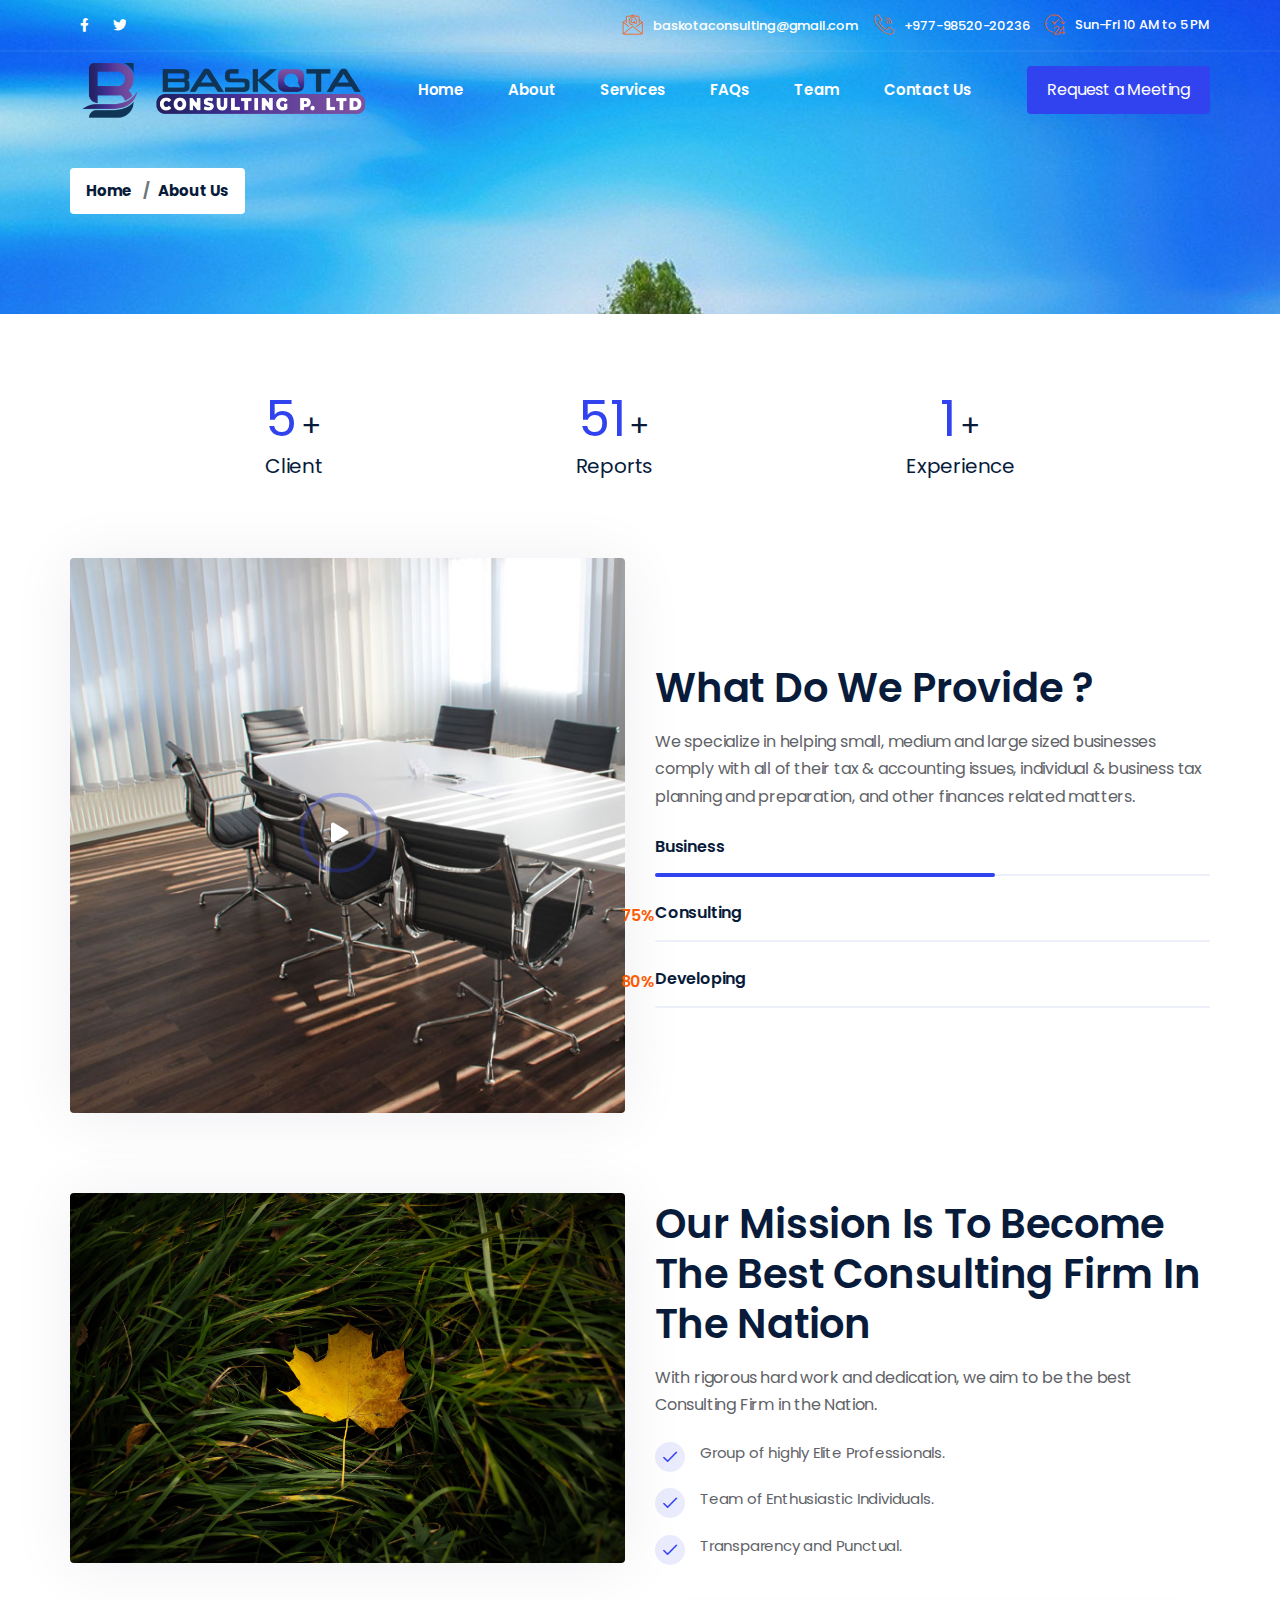
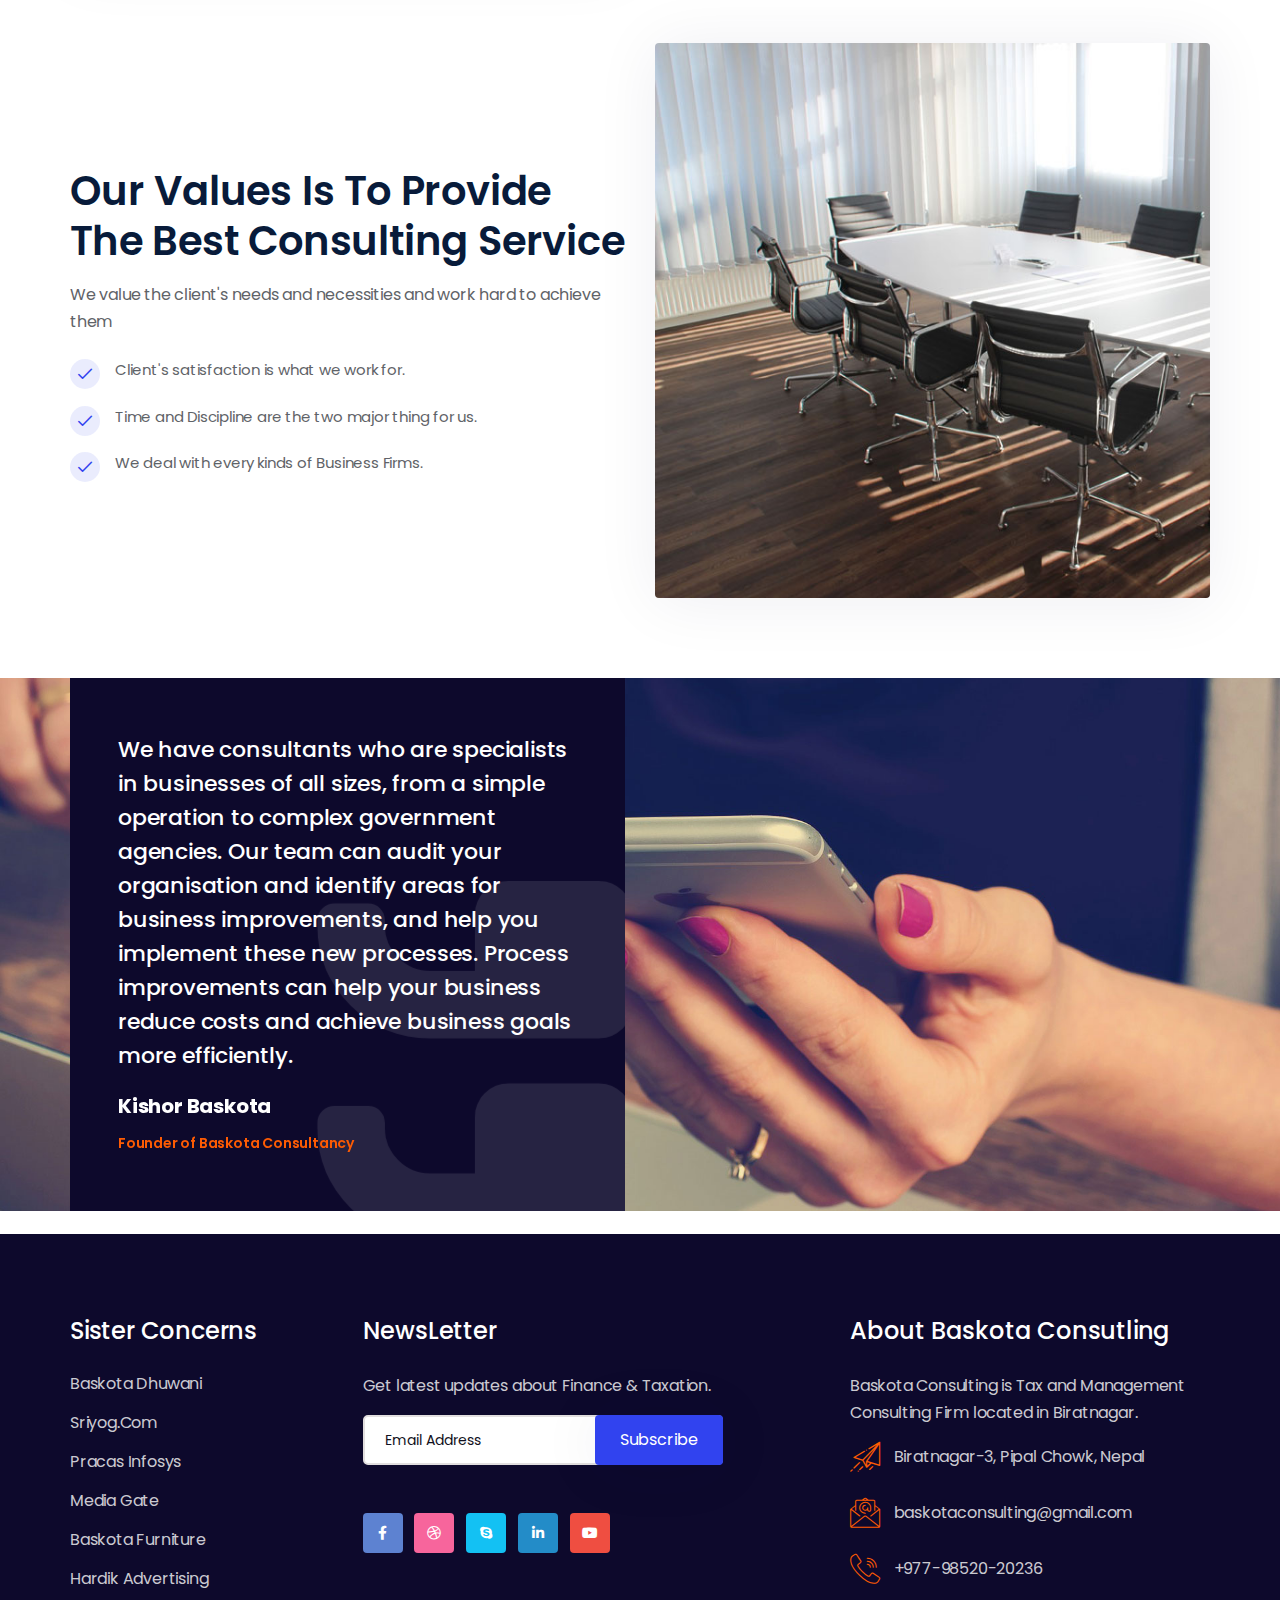
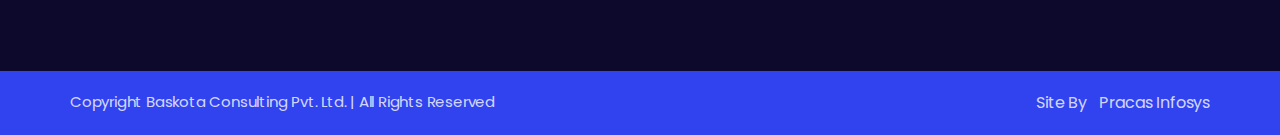
==== about.htm @ c5f69aba "Updated" ====
<!DOCTYPE html>
<html lang="en">
<head>
<meta charset="utf-8">
<meta http-equiv="X-UA-Compatible" content="IE=edge">
<meta name="keywords" content="management consulting firm nepal, nepal management consultant, startup business registration, taxation in nepal, pay tax in nepal" />
<meta name="description" content="Baskota Consulting is a management consulting firm in nepal, which helps startup businesses for registration and taxation with many more other consulting related services " />
<meta name="author" content="Pracas Infosys" />
<meta name="viewport" content="width=device-width, initial-scale=1, maximum-scale=1" />
<title>Baskota Consulting, Biratnagar | Business Consultant</title>


<!-- favicon icon -->
<link rel="shortcut icon" href="images/favicon.png" />

<!-- inject css start -->

<!--== theme plugin -->
<link href="css/theme-plugin.css" rel="stylesheet" type="text/css" />

<!--== style -->
<link href="css/style.css" rel="stylesheet" type="text/css" />

<!--== responsive -->
<link href="css/responsive.css" rel="stylesheet" type="text/css" />

<!--== color-customizer -->
<link href="#" data-style="styles" rel="stylesheet">
<link href="css/color-customize/color-customizer.css" rel="stylesheet" type="text/css" />

<!-- inject css end -->

</head>

<body>

<!-- page wrapper start -->

<div class="page-wrapper">




<!--header start-->

<header id="site-header" class="header header-2">
  <div class="header-top">
    <div class="container">
      <div class="row align-items-center">
        <div class="col-md-12 d-flex align-items-center justify-content-between">
            <div class="social-icons">
              <ul class="list-inline">
                <li><a href="#"><i class="fab fa-facebook-f"></i></a>
                </li>
                <li><a href="#"><i class="fab fa-twitter"></i></a>
                </li>
                <!-- <li><a href="#"><i class="fab fa-linkedin-in"></i></a> -->
                </li>
              </ul>
            </div>
          <div class="topbar-link d-flex align-items-center">
              <div class="d-none d-sm-flex align-items-center mr-3"> <i class="flaticon-email"></i>
                <div>
                  <a href="mailto:baskotaconsulting@gmail.com"> baskotaconsulting@gmail.com</a>
                </div>
              </div>
              <div class="d-none d-md-flex align-items-center mr-3"> <i class="flaticon-phone"></i>
                <div>
                  <a href="tel:+977-98520-20236"> +977-98520-20236</a>
                </div>
              </div>
              <div class="d-none d-lg-flex align-items-center"> <i class="flaticon-24-hours"></i>
                <div>
                  <p class="mb-0">Sun-Fri 10 AM to 5 PM</p>
                </div>
              </div>
            </div>
        </div>
      </div>
    </div>
  </div>

  <div id="header-wrap">
    <div class="container">
      <div class="row">
        <div class="col-lg-12">
          <!-- Navbar -->
          <nav class="navbar navbar-expand-lg align-items-center">
            <a class="navbar-brand logo" href="index.htm">
            <img id="logo-img" class="img-center" src="images/logo-white.png" alt="">
          </a>
            <button class="navbar-toggler" type="button" data-toggle="collapse" data-target="#navbarNavDropdown" aria-expanded="false" aria-label="Toggle navigation"> <span></span>
              <span></span>
              <span></span>
            </button>
            <div class="collapse navbar-collapse" id="navbarNavDropdown">
              <ul class="navbar-nav ml-auto mr-auto">
                <!-- Home -->
                <li class="nav-item" data-toggle="hover"> <a class="nav-link dropdown-toggle" href="index.htm" role="button" data-toggle="" aria-haspopup="true" aria-expanded="false">Home</a></li>
                
                <li class="nav-item dropdown" data-toggle="hover"> <a class="nav-link dropdown-toggle" href="about.htm" role="button" data-toggle="" aria-haspopup="true" aria-expanded="false">About</a>
                  <!-- <div class="dropdown-menu">
                    <ul class="list-unstyled">
                      <li><a href="values.htm">Values</a>
                      </li>
                      
                      <li><a href="team.htm">Team</a>
                          <li><a href="involvements.htm">Involvements</a>
                              <li><a href="collabration.htm">Collaborations</a>
                      </li>
                    </ul>
                  </div> -->
                </li>
                <li class="nav-item dropdown" data-toggle="hover"> <a class="nav-link dropdown-toggle" href="services.htm" role="button" data-toggle="" aria-haspopup="true" aria-expanded="false">Services</a>
                    <div class="dropdown-menu">
                    <ul class="list-unstyled">
                        <li><a href="tos.htm">TOS</a>
                        </li>
                        </ul>
                    </div>
                    
                <li class="nav-item dropdown" data-toggle="hover"> <a class="nav-link dropdown-toggle" href="faq.htm" role="button" data-toggle="" aria-haspopup="true" aria-expanded="false">FAQs</a>
                    
                    
                <li class="nav-item dropdown" data-toggle="hover"> <a class="nav-link dropdown-toggle" href="team.htm" role="button" data-toggle="" aria-haspopup="true" aria-expanded="false">Team</a>
                    
                  
                </li>
                  <li class="nav-item" data-toggle="hover"> <a class="nav-link dropdown-toggle" href="contact.htm" role="button" data-toggle="" aria-haspopup="true" aria-expanded="false">Contact Us</a></li>
              </ul>
            </div>
            <div class="right-nav align-items-center d-flex justify-content-end"> <a class="btn btn-theme" href="contact.htm"><span>Request a Meeting</span></a>
              
            </div>
          </nav>
        </div>
      </div>
    </div>
  </div>
</header>

 <div class="search-input" id="search-input-box">
            <div class="container ">
                <form class="d-flex justify-content-between search-inner">
                    <input type="text" class="form-control" id="search-input" placeholder="Search Here">
                    <button type="submit" class="btn"></button>
                    <span class="flaticon-close" id="close-search" title="Close Search"></span>
                </form>
            </div>
        </div>

<!--header end-->


<!--page title start-->

<section class="page-title parallaxie" data-bg-img="images/bg/08.jpg">
  <div class="container">
    <div class="row align-items-center">
      <div class="col-md-12">
        <!-- <h1>About Our Company</h1> --><br><br><br>
        <nav aria-label="breadcrumb" class="page-breadcrumb">
          <ol class="breadcrumb">
            <li class="breadcrumb-item"><a href="index.htm">Home</a>
            </li>
            <li class="breadcrumb-item"><a href="#">About Us</a>
            </li>
           
          </ol>
        </nav>
      </div>
    </div>
  </div>
</section>

<!--page title end-->


<!--body content start-->

<div class="page-content">


<!--counter start-->

<section class="pb-0">
  <div class="container">
    <div class="row justify-content-center text-center">
      <div class="col-md-8 col-12">
        <div class="d-sm-flex align-items-center justify-content-between">
          <div class="counter"> <span class="count-number" data-to="100" data-speed="7000">15</span>
            <span>+</span>
            <h6>Client </h6>
          </div>
          <div class="counter xs-mt-5"> <span class="count-number" data-to="1000" data-speed="7000">235</span>
            <span>+</span>
            <h6>Reports</h6>
          </div>
          <div class="counter xs-mt-5"> <span class="count-number" data-to="20" data-speed="7000">7</span>
            <span>+</span>
            <h6>Experience </h6>
          </div>
        </div>
      </div>
    </div>
  </div>
</section>

<!--counter end-->


<!--about us start-->

<section>
  <div class="container">
    <div class="row align-items-center">
      <div class="col-lg-6 col-12">
        <div class="pos-r">
          <img class="img-fluid rounded box-shadow w-100" src="images/about/03.jpg" alt="">
          <div class="video-btn video-btn-pos"> <a class="play-btn popup-youtube mr-3" href="https://www.youtube.com/watch?v=P_wKDMcr1Tg"><i class="fas fa-play"></i></a>
          </div>
        </div>
      </div>
      <div class="col-lg-6 col-12 md-mt-5">
        <div class="section-title mb-0">
          
          <h2 class="title">What do we provide ?</h2>
          <p> We specialize in helping small, medium and large sized businesses comply with all of their tax & accounting issues, individual &          business tax planning and preparation, and other finances related matters.</p>
        </div>
        <div class="ht-progress-bar">
          <h4>Business</h4>
          <div class="progress" data-value="65">
            <div class="progress-bar">
              <div class="progress-parcent"><span>65</span>%</div>
            </div>
          </div>
        </div>
        <div class="ht-progress-bar">
          <h4>Consulting</h4>
          <div class="progress" data-value="75">
            <div class="progress-bar">
              <div class="progress-parcent"><span>75</span>%</div>
            </div>
          </div>
        </div>
        <div class="ht-progress-bar mb-0">
          <h4>Developing</h4>
          <div class="progress" data-value="80">
            <div class="progress-bar">
              <div class="progress-parcent"><span>80</span>%</div>
            </div>
          </div>
        </div>
      </div>
    </div>
  </div>
  <section>
  <div class="container">
    <div class="row align-items-center">
      <div class="col-lg-6 col-12">
        <img class="img-fluid rounded box-shadow w-100" src="images/about/04.jpg" alt="">
      </div>
      <div class="col-lg-6 col-12">
        <div class="section-title mb-4">
          
          <h2 class="title">Our Mission Is To Become The Best Consulting Firm In The Nation</h2>
          <p>With rigorous hard work and dedication, we aim to be the best Consulting Firm in the Nation.</p>
        </div>
        <ul class="list-unstyled list-icon">
              <li class="mb-4"><i class="flaticon-tick"></i> Group of highly Elite Professionals.</li>
              <li class="mb-4"><i class="flaticon-tick"></i> Team of Enthusiastic Individuals.</li>
              <li><i class="flaticon-tick"></i> Transparency and Punctual.</li>
            </ul>
      </div>
    </div>
  </div>
</section>

<section class="p-0">
  <div class="container">
    <div class="row align-items-center">
      <div class="col-lg-6 col-12 order-lg-1">
        <img class="img-fluid rounded box-shadow w-100" src="images/about/03.jpg" alt="">
      </div>
      <div class="col-lg-6 col-12">
        <div class="section-title mb-4">
          
          <h2 class="title">Our Values Is To Provide the Best Consulting Service</h2>
          <p>We value the client's needs and necessities and work hard to achieve them</p>
        </div>
        <ul class="list-unstyled list-icon">
              <li class="mb-4"><i class="flaticon-tick"></i> Client's satisfaction is what we work for.</li>
              <li class="mb-4"><i class="flaticon-tick"></i> Time and Discipline are the two major thing for us.</li>
              <li><i class="flaticon-tick"></i> We deal with every kinds of Business Firms.</li>
            </ul>
      </div>
    </div>
  </div>
</section>

</section>

<!--about us end-->


<!--about start-->



<!--about end-->


<!--testimonial start-->

<section class="p-0 slider-sec">
  <div class="owl-carousel no-pb" data-items="1" data-dots="false" data-autoplay="true" data-autoplay-timeout="8000">
    <div class="item">
      <img class="img-fluid w-100" src="images/testimonial/01.jpg" alt="">
      <div class="align-center">
        <div class="container">
          <div class="row align-items-center">
            <div class="col-lg-6 col-md-7">
              <div class="testimonial style-1 dark-bg p-5 h-100 m-0 d-flex align-items-center o-hidden">
                <div class="testimonial-content">
                  <div class="testimonial-quote"><i class="fas fa-quote-left"></i>
                  </div>
                  <p class="text-white">We have consultants who are specialists in businesses of all sizes, from a simple operation to complex government agencies. Our team can audit your organisation and identify areas for business improvements, and help you implement these new processes. Process improvements can help your business reduce costs and achieve business goals more efficiently.</p>
                  <div class="testimonial-caption">
                    <h5 class="text-white"> Kishor Baskota</h5>
                    <label>Founder of Baskota Consultancy</label>
                  </div>
                </div>
              </div>
            </div>
          </div>
        </div>
      </div>
    </div>
    <div class="item">
      <img class="img-fluid w-100" src="images/testimonial/02.jpg" alt="">
      <div class="align-center p-0">
        <div class="container">
          <div class="row align-items-center">
            <div class="col-lg-6 col-md-7">
              <div class="testimonial style-1 dark-bg p-5 h-100 m-0 d-flex align-items-center o-hidden">
                <div class="testimonial-content">
                  <div class="testimonial-quote"><i class="fas fa-quote-left"></i>
                  </div>
                  <p class="text-white">Baskota Consulting is a business consulting company providing private and public sector clients with the full suite of consulting services to accelerate growth, cost optimisation, and business transformation. We specialise in creating and implementing strategies that can offer organisations and startups the highest impact on their business.</p>
                  <div class="testimonial-caption">
                    <h5 class="text-white">Prakash Upreti   </h5>
                    <label>IT Officer</label>
                  </div>
                </div>
              </div>
            </div>
          </div>
        </div>
      </div>
    </div>
  </div>
</section>
<br>

<!--testimonial end-->



</div>

<!--body content end--> 


<!--footer start-->

<footer class="footer">
  <div class="primary-footer dark-bg">
    <div class="container">
      <div class="row">
        <div class="col-lg-3 col-md-6 sm-mt-5">
          <h4 class="mb-4 text-white">Sister Concerns</h4>
          <div class="footer-list">
            <ul class="list-unstyled">
              <li><a href="#">Baskota Dhuwani</a>
              </li>
              <li><a href="https://sriyog.com" target="_blank">Sriyog.Com</a>
              </li>
              <li> <a href="https://pfs.com.np" target="_blank">Pracas Infosys</a>
              </li>
              <li> <a href="#">Media Gate</a>
              </li>
              <li> <a href="#">Baskota Furniture</a>
              </li>
              <li><a href="#">Hardik Advertising</a>
              </li>
            </ul>
          </div>
        </div>
        <div class="col-lg-4 col-md-6 sm-mt-5">
          <h4 class="mb-4 text-white">NewsLetter</h4>
          <p>Get latest updates about Finance &amp; Taxation.</p>
          <div class="subscribe-form sm-mt-2">
            <form id="mc-form" class="group">
              <input value="" name="EMAIL" class="email" id="mc-email" placeholder="Email Address" required="" type="email">
              <input class="btn btn-theme" name="subscribe" value="Subscribe" type="submit">
            </form>
          </div>
          <div class="social-icons social-colored mt-5">
            <ul class="list-inline">
              <li class="social-facebook"><a href="#"><i class="fab fa-facebook-f"></i></a>
              </li>
              <li class="social-dribbble"><a href="#"><i class="fab fa-dribbble"></i></a>
              </li>
              <li class="social-skype"><a href="#"><i class="fab fa-skype"></i></a>
              </li>
              <li class="social-linkedin"><a href="#"><i class="fab fa-linkedin-in"></i></a>
              </li>
              <li class="social-youtube"><a href="#"><i class="fab fa-youtube"></i></a>
              </li>
            </ul>
          </div>
        </div>
        <div class="col-xl-4 col-lg-5 ml-auto col-md-12 md-mt-5">
          <h4 class="mb-4 text-white">About Baskota Consutling</h4> 
          <p class="mb-3">Baskota Consulting is Tax and Management Consulting Firm located in Biratnagar.</p>
          <div class="footer-cntct">
            <ul class="media-icon list-unstyled">
              <li>
                <p class="mb-0"><i class="flaticon-paper-plane"></i> Biratnagar-3, Pipal Chowk, Nepal</p>
              </li>
              <li><i class="flaticon-email"></i>  <a href="mailto:baskotaconsulting@gmail.com">baskotaconsulting@gmail.com</a>
              </li>
              <li><i class="flaticon-phone"></i>  <a href="tel:+977-98520-20236">+977-98520-20236</a>
              </li>
            </ul>
          </div>
        </div>
      </div>
    </div>
  </div>
  <div class="secondary-footer theme-bg">
    <div class="container">
      <div class="copyright">
        <div class="row">
          <div class="col-lg-6"> <span>Copyright <?php echo date("Y"); ?> Baskota Consulting Pvt. Ltd. | All Rights Reserved</span>
          </div>
          <div class="col-lg-6 text-lg-right footer-list md-mt-2">
            <ul class="list-inline">
              <li class="list-inline-item mb-0"><a href="about.htm">Site By</a>
              </li>
              
              <li class="list-inline-item mb-0"><a href="https://pfs.com.np" target="_blank">Pracas Infosys</a>
              </li>
            </ul>
          </div>
        </div>
      </div>
    </div>
  </div>
</footer>

<!--footer end-->


</div>

<!-- page wrapper end -->





<!--back-to-top start-->

<div class="scroll-top"><a class="smoothscroll" href="#top"><i class="flaticon-top"></i></a></div>

<!--back-to-top end-->

 
<!--== jquery -->
<script src="js/theme.js"></script>

<!--== theme-plugin -->
<script src="js/theme-plugin.js"></script>

<!--== theme-script -->
<script src="js/theme-script.js"></script>

<!-- inject js end -->

</body>
</html>
---- css/theme-plugin.css ----
/* ------------------------------------------------
  Project:   Consulterz - Consulting Finance Accounting
  Author:    ThemeHt
------------------------------------------------ */

/* ------------------------
    Table of Css

  1. bootstrap.min
  2. animate
  3. fontawesome-all
  4. magnific-popup
  5. owl.carousel
  6. base  
  7. shortcodes
 ------------------------ */


@import 'bootstrap.min.css';
@import 'animate.css';
@import 'fontawesome-all.css';
@import 'magnific-popup.css';
@import 'owl.carousel.css';
@import 'lightslider.min.css';
@import 'jquery-ui.css';
@import 'base.css';
@import 'shortcodes.css';
---- css/style.css ----
/* ------------------------
    Table of Contents

  1. General
  2. Typography
  3. Helper class
  4. Text color
  5. Background color
  6. Border Radius
  7. Banner
  8. Background Position & Size
  9. Countdown
  10. Terms and Conditions
  11. Privacy Policy
  12. Contact
  13. Video
  14. Side Background
  15. List Icon
  16. Nice Select
  17. Timeline
  18. Shop Page
  19. Other

/* ------------------------
    General
------------------------*/
@import url('https://fonts.googleapis.com/css?family=Poppins:300,300i,400,400i,500,500i,600,600i,700,700i,800,800i,900,900i&display=swap');
body {font-family: 'Poppins', sans-serif; font-weight: 400; font-style: normal; font-size: 15px; line-height: 1.5; color: #5f6368; letter-spacing: -0.0125rem; overflow-x: hidden; }
.page-wrapper{overflow-x: hidden;}
/* ------------------------
    Typography
------------------------*/
h1, h2, h3, h4, h5, h6 {font-weight: normal; margin-top: 0px; margin-bottom: 0px; text-transform: capitalize;}
h1 a, h2 a, h3 a, h4 a, h5 a, h6 a { color: inherit; }
h1 { font-size: 60px; font-style: normal; line-height: 70px; font-weight: 600; text-transform: capitalize; color: #081b3a; letter-spacing: 0; }
h2 { font-size: 40px; font-style: normal; line-height: 50px; font-weight: 600; color: #081b3a; text-transform: capitalize; margin-bottom: 10px; position: relative; }
h3 { font-size: 30px; font-style: normal; line-height: 40px; font-weight: 500; color: #081b3a; }
h4 { font-size: 24px; font-style: normal; margin-bottom: 10px; font-weight: 500; line-height: 34px; color: #081b3a; }
h5 { font-size: 20px; font-style: normal; margin-bottom: 10px; font-weight: 500; line-height: 26px; color: #081b3a; }
h6 { font-size: 18px; font-style: normal; line-height: 24px; margin-bottom: 10px; color: #081b3a; }
ul { margin: 0px; padding: 0px; }


/* ------------------------
    Helper class
------------------------*/
p { line-height: 1.7; }
.lead { font-weight: normal; font-size: 16px; line-height: 30px; }
.o-hidden { overflow: hidden; }
.pos-r { position: relative; }
.z-index-0 { z-index: 0; position: relative; }
.z-index-1 { z-index: 1; position: relative; }
h1 span { color: #3143ef; }
section { padding: 80px 0; }
.align-item-middle { display: -webkit-flex;  /* Safari */ -webkit-align-items: center;  /* Safari 7.0+ */ display: flex; align-items: center; }
.align-item-middle > div { width: 100%; }

.font-w-3 { font-weight: 300; }
.font-w-4 { font-weight: 400; }
.font-w-5 { font-weight: 500; }
.font-w-6 { font-weight: 600; }
.font-w-7 { font-weight: 700; }
.font-w-8 { font-weight: 800; }
.font-w-9 { font-weight: 900; }
.line-h-2 { line-height: 1.6; }
.line-h-3 { line-height: 1.7; }
.line-h-4 { line-height: 1.8; }
.line-h-5 { line-height: 1.9; }

.letter-space-1 { letter-spacing: 5px; }
.letter-space-2 { letter-spacing: 10px; }
.letter-space-3 { letter-spacing: 15px; }


/* ------------------------
    Text color
------------------------*/
.text-theme { color: #3143ef; }
.text-black { color: #081b3a !important; }
.text-grey { color: #999999; }
.text-rgba { color: rgba(255, 255, 255, 0.8); }


/* ------------------------
    Background color
------------------------*/
.white-bg { background-color: #ffffff !important; }
.dark-bg { background-color: #0d092c; }
.grey-bg { background-color: #fcfcff; }
.theme-bg { background-color: #3143ef; }
.theme-bg-2 { background-color: #fd5b03; }
.transparent-bg { background-color: inherit !important; }

/* ------------------------
    Border Radius
------------------------*/
.radius { -webkit-border-radius: 5px; -moz-border-radius: 5px; border-radius: 5px; }
.radius-0 { -webkit-border-radius: 0px; -moz-border-radius: 0px; border-radius: 0px; }
.radius-1 { -webkit-border-radius: 10px; -moz-border-radius: 10px; border-radius: 10px; }
.radius-2 { -webkit-border-radius: 15px; -moz-border-radius: 15px; border-radius: 15px; }
.radius-3 { -webkit-border-radius: 30px; -moz-border-radius: 30px; border-radius: 30px; }
.radius-4 { -webkit-border-radius: 50%; -moz-border-radius: 50%; border-radius: 50%; }


/* ------------------------
    Banner
------------------------*/
.fullscreen-banner { position: relative; min-height: 800px;}
[data-bg-img] { background-size: cover; background-position: center center; background-repeat: no-repeat; }
.align-center { position: absolute; top: 50%; width: 100%; z-index: 9; }
.fullscreen-banner .owl-carousel, .fullscreen-banner .owl-stage-outer, .fullscreen-banner .owl-stage, .fullscreen-banner .owl-item, .fullscreen-banner .item { height: 100%; }

/* -------------------------------
   Background Position & Size
-------------------------------*/
.bg-cover { background-size: cover; }
.bg-contain { background-size: contain; }
.bg-pos-l { background-position: left; }
.bg-pos-r { background-position: right; }
.bg-pos-rt { background-position: right top; }
.bg-pos-lt { background-position: left top; }
.bg-pos-rb { background-position: right bottom; }
.bg-pos-lb { background-position: left bottom; }
.bg-repeat { background-repeat: repeat; }


/* ------------------------
    Countdown
------------------------*/
.countdown { margin: 50px 0; width: 100%; }
.countdown > li { font-weight: 700; list-style-type: none; background: rgba(255,255,255,0.2); border-radius: .25rem; padding: 10px; text-align: center;}
.countdown > li span { font-size: 70px; font-weight: 700; line-height: 80px; display: inline-block; color: #ffffff; }
.countdown > li p { font-size: 20px; display: block; line-height: 30px; margin-bottom: 0; color: rgba(255,255,255,0.8); }


/* ------------------------
    Terms and Conditions
------------------------*/
.terms-and-conditions p { margin-bottom: 25px; }
.terms-and-conditions ul.list { margin-bottom: 20px; display: block; }
.terms-and-conditions ul.list li i { padding-right: 12px; font-size: 15px; }


/* ------------------------
    Privacy Policy
------------------------*/
.privacy-policy p { margin-bottom: 25px; }
.privacy-policy ul.list { margin-bottom: 20px; display: block; }
.privacy-policy ul.list li i { padding-right: 12px; font-size: 15px; }


/* ------------------------
    Contact
------------------------*/
.contact-media i{line-height: 70px; font-size: 70px; color: #3143ef; margin-bottom: 30px; display: inline-block;}
.contact-media h5{display: block; margin-bottom: 15px;}
.contact-media p{margin-bottom: 0; line-height: 24px;}
.contact-media a{color: #081b3a; display: block; margin-bottom: 10px;}
.contact-media a:hover{color: #3143ef;}
.contact-media.style-2 i { line-height: 100px; font-size: 100px; color: #fff; margin-bottom: 0; position: absolute; top: 0; left: 50%; transform: translateX(-50%); opacity: 0.1; }
.contact-media.style-2 p{color: rgba(255,255,255,0.7);}
.contact-media.style-2 h6{color: #ffffff}
.contact-media.style-2 a{color: #3143ef}
.contact-media.style-2 a:hover{color: #fd5b03}
.contact-media.style-2 span{color: rgba(255,255,255,0.8)}

.form-group { margin-bottom: 20px; position: relative; }
label { font-size: 14px; color: #081b3a }
.form-control { height: 50px; border-radius: 0; font-size: 13px; color: #081b3a; background: none; border: none; border-bottom: 1px solid #eeeff7; }
.theme-bg .form-control, .dark-bg .form-control { background: none; border-bottom-color: #ffffff; }
.dark-bg .form-control, .theme-bg .form-control { color: #ffffff; }
.grey-bg .form-control { background: #ffffff }
textarea.form-control { height: 150px; }
.form-control:focus { box-shadow: none; background: none; border-color: #fd5b03; }
select.form-control { -moz-appearance: none; -webkit-appearance: none; appearance: none; height: 50px !important; }
iframe { width: 100%; border: none; pointer-events: auto; }
.iframe-h { height: 500px !important; }
.iframe-h-2 { height: 600px !important; }
.form-control::-webkit-input-placeholder { color: #303231; }
.form-control::-moz-placeholder { color: #303231; }
.form-control:-ms-input-placeholder { color: #303231; }
.form-control:-moz-placeholder { color: #303231; }
.dark-bg .form-control::-webkit-input-placeholder, .theme-bg .form-control::-webkit-input-placeholder { color: #ffffff; }
.dark-bg .form-control::-moz-placeholder, .theme-bg .form-control::-moz-placeholder { color: #ffffff; }
.dark-bg .form-control:-ms-input-placeholder, .theme-bg .form-control:-ms-input-placeholder { color: #ffffff; }
.dark-bg .form-control:-moz-placeholder, .theme-bg .form-control:-moz-placeholder { color: #ffffff; }
.help-block.with-errors { position: absolute; color: red; right: 15px; font-size: 10px; line-height: 14px; }
.success { padding: 1em; margin-bottom: 0.75rem; text-shadow: 0 1px 0 rgba(255, 255, 255, 0.5); color: #468847; background-color: #dff0d8; border: 1px solid #d6e9c6; -webkit-border-radius: 4px; -moz-border-radius: 4px; border-radius: 4px; width: 100% }
.error { padding: 1em; margin-bottom: 0.75rem; text-shadow: 0 1px 0 rgba(255, 255, 255, 0.5); color: #b94a48; background-color: #f2dede; border: 1px solid rgba(185, 74, 72, 0.3); -webkit-border-radius: 4px; -moz-border-radius: 4px; border-radius: 4px; width: 100% }
input:-webkit-autofill,
textarea:-webkit-autofill,
select:-webkit-autofill {-webkit-box-shadow: 0 0 0 1000px #ffffff inset !important; -webkit-text-fill-color: #081b3a !important; transition: background-color 5000s ease-in-out 0s;}
.theme-bg input:-webkit-autofill,
.theme-bg textarea:-webkit-autofill,
.theme-bg select:-webkit-autofill {-webkit-box-shadow: 0 0 0 1000px #3143ef inset !important; -webkit-text-fill-color: #ffffff !important; transition: background-color 5000s ease-in-out 0s;}
.dark-bg input:-webkit-autofill,
.dark-bg textarea:-webkit-autofill,
.dark-bg select:-webkit-autofill {-webkit-box-shadow: 0 0 0 1000px #0d092c inset !important; -webkit-text-fill-color: #ffffff !important; transition: background-color 5000s ease-in-out 0s;}



.map{height: 500px;}
.map iframe {border: 0px; width: 100%; height: 100%; z-index: 1; -webkit-filter: grayscale(100%); -moz-filter: grayscale(100%); -ms-filter: grayscale(100%); -o-filter: grayscale(100%); filter: grayscale(100%);}
.contact-2 .map {position: absolute !important; top: 0; left: 0; width: 100%; z-index: -1; height: 100%;}

.remember-checkbox label, .remember-checkbox a{color: #ffffff}


/* ------------------------
    Video
------------------------*/
.video-btn { position: relative; display: inline-block; }
.video-btn-pos { position: absolute; position: absolute; left: 50%; top: 50%; width: auto !important; z-index: 99; }
.video-btn .play-btn { width: 80px; -webkit-transition: .25s; -o-transition: .25s; transition: .25s; transition: .2s ease-out !important; border-radius: 50%; cursor: pointer; height: 80px; border: 4px solid rgba(49, 67, 239, .3); display: inline-block; text-align: center; line-height: 80px; position: relative; }
.video-btn .play-btn:hover { border: 37px solid #fff; }
.dark-bg .video-btn .play-btn { border-color: rgba(255, 255, 255, .3); }
.dark-bg .video-btn .play-btn:hover { border-color: #ffffff; }
.video-btn .play-btn i { font-size: 20px; position: absolute; top: 50%; left: 50%; color: #fff; -webkit-transition: .25s; -o-transition: .25s; transition: .2s ease-out !important; transform: translate3d(-50%, -50%, 0); }
.video-btn .play-btn:hover i { transform: translate3d(-50%, -50%, 0) scale(.75); color: #3143ef }

/* ------------------------
    Side Background
------------------------*/
.image-column { position: absolute; left: 0px; top: 50%; }
.image-column.right { left: inherit; right: 0; }


/* ------------------------
    List Icon
------------------------*/
.list-icon li { position: relative; padding-left: 45px;}
.list-icon li i {position: absolute; left: 0; top: 0; color: #3143ef; line-height: 30px; font-size: 14px; width: 30px; height: 30px; background: rgba(49, 67, 239, 0.1); display: inline-block; text-align: center; border-radius: 50%; margin-right: 10px;}
.theme-bg .list-icon li i { color: #ffffff; }


/* ------------------------
    Nice Select
------------------------*/
.nice-select { -webkit-tap-highlight-color: transparent; border: none; padding-top: 0; padding-bottom: 0; padding-left: 0.75rem; border-bottom: 1px solid #eeeff7; box-sizing: border-box; clear: both; cursor: pointer; display: block; float: left; font-size: 14px; font-weight: normal; height: 50px; line-height: 50px; outline: none; padding-right: 30px; position: relative; text-align: left !important; -webkit-transition: all 0.2s ease-in-out; transition: all 0.2s ease-in-out; -webkit-user-select: none; -moz-user-select: none; -ms-user-select: none; user-select: none; white-space: nowrap; width: 100%; }
.dark-bg .nice-select span, .theme-bg .nice-select span { color: #ffffff; }
.nice-select:active, .nice-select.open, .nice-select:focus { border-color: #3143ef; }
.nice-select:after { border-bottom: 2px solid #999; border-right: 2px solid #999; content: ''; display: block; height: 5px; margin-top: -4px; pointer-events: none; position: absolute; right: 12px; top: 50%; -webkit-transform-origin: 66% 66%; -ms-transform-origin: 66% 66%; transform-origin: 66% 66%; -webkit-transform: rotate(45deg); -ms-transform: rotate(45deg); transform: rotate(45deg); -webkit-transition: all 0.15s ease-in-out; transition: all 0.15s ease-in-out; width: 5px; }
.theme-bg .nice-select:after { border-bottom: 2px solid #ffffff; border-right: 2px solid #ffffff; }
.nice-select.open:after { -webkit-transform: rotate(-135deg); -ms-transform: rotate(-135deg); transform: rotate(-135deg); }
.nice-select.open .list { opacity: 1; pointer-events: auto; -webkit-transform: scale(1) translateY(0); -ms-transform: scale(1) translateY(0); transform: scale(1) translateY(0); }
.nice-select.disabled { border-color: #ededed; color: #999; pointer-events: none; }
.nice-select.disabled:after { border-color: #cccccc; }
.nice-select.wide { width: 100%; }
.nice-select.wide .list { left: 0 !important; right: 0 !important; }
.nice-select.right { float: right; }
.nice-select.right .list { left: auto; right: 0; }
.nice-select.small { font-size: 12px; height: 36px; line-height: 34px; }
.nice-select.small:after { height: 4px; width: 4px; }
.nice-select.small .option { line-height: 34px; min-height: 34px; }
.nice-select .list { background-color: #fff; width: 100%; border-radius: 5px; box-shadow: 0 0 0 1px rgba(68, 68, 68, 0.11); box-sizing: border-box; margin-top: 4px; opacity: 0; overflow: hidden; overflow-y: scroll; max-height: 300px; padding: 0; pointer-events: none; position: absolute; top: 100%; left: 0; -webkit-transform-origin: 50% 0; -ms-transform-origin: 50% 0; transform-origin: 50% 0; -webkit-transform: scale(0.75) translateY(-21px); -ms-transform: scale(0.75) translateY(-21px); transform: scale(0.75) translateY(-21px); -webkit-transition: all 0.2s cubic-bezier(0.5, 0, 0, 1.25), opacity 0.15s ease-out; transition: all 0.2s cubic-bezier(0.5, 0, 0, 1.25), opacity 0.15s ease-out; z-index: 99; }
.nice-select .list:hover .option:not(:hover) { background-color: transparent !important; }
.nice-select .option { color: #081b3a; width: 100%; cursor: pointer; font-weight: 400; line-height: 40px; list-style: none; min-height: 40px; outline: none; padding-left: 18px; padding-right: 29px; text-align: left; -webkit-transition: all 0.2s; transition: all 0.2s; }
.nice-select .option:hover, .nice-select .option.focus, .nice-select .option.selected.focus { background-color: #f6f6f6; }
.nice-select .option.selected { font-weight: bold; }
.nice-select .option.disabled { background-color: transparent; color: #999; cursor: default; }
.no-csspointerevents .nice-select .list { display: none; }
.no-csspointerevents .nice-select.open .list { display: block; }


/* ------------------------
    Timeline
------------------------*/
.timeline {position: relative; margin: 0 auto;}
.timeline:after {content: ''; position: absolute; width: 5px; background: rgba(49,67,239,0.1); left: 50%; top: 0; bottom: 0; margin-left: -2px;}
.timeline--first:after {top: 20px;}
.timeline-title {text-align: center; position: relative; z-index: 1; padding-bottom: 20px;}
.timeline-title h2 {background: #ffffff; color: #3143ef; display: inline-block; padding: 10px 20px; border-radius: .25rem; font-size: 24px; line-height: 30px;}
.timeline-inner {padding: 10px 30px 40px 30px; width: 50%; position: relative; background-color: inherit;}
.timeline-right {margin-left: 50%;}
.timeline-content {padding: 20px 30px; background: #fcfcff; position: relative; border-radius: .25rem;}
.timeline-content h3{font-size: 20px; color: #081b3a; font-weight: bold;}
.timeline-inner::before { content: ""; display: block; position: absolute; top: 0; right: -16px; border: solid 0.5em #9b59b6; border-right-color: rgb(155, 89, 182); border-right-color: transparent; border-left-color: transparent; padding: 0.5em; width: 1em; height: 1em; border-radius: 50%; background: #3498db; background-clip: border-box; background-clip: content-box; animation: spinDisc 1.5s linear infinite; }
.timeline-right.timeline-inner::before { right: inherit; left: -16px; }


@keyframes spinDisc {
        50% {
    border-top-color: #3498db;
    border-bottom-color: #3498db;
    background-color: #2ecc71;
}
100% {
    transform: rotate(1turn);
}
    }


/* ------------------------
    Product
------------------------*/
.product-img {overflow: hidden; position: relative; border-radius: .25rem}
.product-img img{width: 100%;}
.product-item:hover .product-img img{transform: scale(1.08) rotate(1deg);}
.product-item .product-overlay{position: absolute; right: 0; bottom: 50px; transform: translateX(100%);}
.product-item:hover .product-overlay{right: 15px; transform: translateX(0px);}
.product-overlay li {margin:0 5px; display: inline-block;}
.product-overlay ul li a {font-size: 18px; background: #ffffff; border-radius: 50%; display: inline-block; height: 50px; line-height: 50px; text-align: center; width: 50px; color: #3143ef;}
.product-overlay ul li a:hover{background: #3143ef; color: #ffffff;}
.product-item .product-desc {padding: 20px; width: 100%; color: #081b3a; font-weight: 600; font-size: 20px;}
.product-item .product-desc p{color: #5f6368; font-weight: 400; font-size: 15px; margin-top: 15px;}
.product-name {font-size: 16px; font-weight: normal; color: #5f6368; display: block; margin-bottom: 7px;}

/*Product Add*/
.product-add{position: relative; overflow: hidden;}
.product-add img{transform: translate3d(-5px, 0px, 0px); width: calc(100% + 10px); max-width: inherit;}
.product-add:hover img{transform: translate3d(0px, 0px, 0px);}
.product-add .product-add-hover {left: 26px; position: absolute; top: 50%; z-index: 99;}
.product-add h4{text-transform: capitalize; font-weight: bold; color: #ffffff}

.sort-filter .nice-select{border: 1px solid #eeeff7}
.view-filter a { color: #081b3a; padding-right: 8px; display: inline-block; vertical-align: middle; }
.view-filter a.active { color: #3143ef; }

/*widget-color*/ 
.widget .widget-color ul li{display: inline-block;}
.widget .widget-color ul li a {width: 35px; height: 35px; border: 2px solid #ffffff; display: block; background: #000; position: relative; z-index: 1; border-radius: 50%;}
.widget .widget-color ul li.grey a {background-color: #dddddd;}
.widget .widget-color ul li.orange a {background-color: #ee4000;}
.widget .widget-color ul li.yellow a {background-color: #ffc300;}
.widget .widget-color ul li.green a {background-color: #3cb371;}
.widget .widget-color ul li.teal a {background-color: #bc83b1;}
.widget .widget-color ul li a span {font-size: 12px;display: block; padding-top: 35px;}
.widget .widget-color ul li a:before {opacity: 0; color: #fff; content: "\f11c"; font-family: Flaticon; font-size: 16px; display: inline-block; position: absolute; top: 50%; left: 50%; text-align: center; transform: translateX(-50%) translateY(-50%); -webkit-transform: translateX(-50%) translateY(-50%); -o-transform: translateX(-50%) translateY(-50%); -ms-transform: translateX(-50%) translateY(-50%); -moz-transform: translateX(-50%) translateY(-50%);  }
.widget .widget-color ul li a:hover:before{opacity: 1;}

/*widget-size*/ 
.widget .widget-size  ul li{display: inline-block;}
.widget .widget-size ul li a {width: 40px; height: 40px; line-height: 40px; color: #081b3a; background: #fcfcff; text-align: center; display: block; position: relative; z-index: 1; border-radius: 50%;}
.widget .widget-size ul li a:hover {background: #3143ef; color: #ffffff;}

/*Range Slider*/ 
.ui-slider-horizontal {height: 0.4em;}
.ui-slider-horizontal .ui-slider-handle {top:-0.3em; height: 1em; width: 1em; border-radius: 50%; border: none;}
.ui-state-default, .ui-widget-content .ui-state-default, .ui-widget-header .ui-state-default, .ui-button, html .ui-button.ui-state-disabled:hover, html .ui-button.ui-state-disabled:active
{background: #fd5b03;}
.ui-widget-header{background: #3143ef}
.ui-widget.ui-widget-content{border:none; background: #fcfcff;}
.widget-price #amount{margin-top: 10px; width: 90px; color: #081b3a}

.lSGallery li:last-child{margin-right: 0 !important;}

/*Product Details*/ 
.product-price {font-size: 18px; color: #081b3a}
.product-price del {color: #ccc; font-size: 14px;}
.product-price .review-rating{color: #3143ef}
.checkbox-color-filter {display: none;}
.filter-color li{list-style-type: none; display: inline-block;}
.filter-color li:last-child{margin-right: 0;}
.color-filter {display:block; width:40px; height:40px; cursor:pointer; border-radius: 50%; border:3px solid #ffffff;}
.checkbox-color-filter:checked + .color-filter {box-shadow: 0 0 0px 2px black; -moz-box-shadow: 0 0 0px 2px black; -webkit-box-shadow: 0 0 0px 2px black; -o-box-shadow: 0 0 0px 2px black; -ms-box-shadow: 0 0 0px 2px black;}
.product-meta select.form-control{height: 40px !important}
input.form-product {-moz-appearance: textfield; height: 40px; border: none; background: #ffffff; text-align: center; width: 150px;border-top: 1px solid #eeeff7; border-bottom: 1px solid #eeeff7; color: #081b3a; vertical-align: middle;}
.btn-product {background: none; color: #081b3a; border: 1px solid #eeeff7; height: 40px; width: auto; padding: 0 10px; font-size: 13px; cursor: pointer;}
.review-list .review-rating {color: #3143ef;}
.review-list .media-body p{border-top: none; padding: 0; margin: 15px 0;}
.total-rating .box-total { background: #fcfcff; text-align: center; padding-top: 20px; padding-bottom: 20px; border: 1px solid #eeeff7; }
.total-rating .box-total h4 { color: #3143ef; font-size: 48px; font-weight: bold; }
.total-rating .rating-list li a { font-size: 14px; color: #5f6368; }
.total-rating .rating-list li a i { color: #3143ef; }
.cart-table.table thead tr th { border-top: 0px; border-bottom: 0px !important; text-align: center; }
.cart-table.table tbody tr td { padding-top: 30px; padding-bottom: 30px; vertical-align: middle; align-self: center; text-align: center; padding-left: 0; padding-right: 0; }
.cart-table.table tbody tr td .media .d-flex { padding-right: 30px; }
.cart-table.table tbody tr td .media .media-body { vertical-align: middle; align-self: center; text-align: left; }
.cart-table.table tbody tr td .media .media-body p { margin-bottom: 0px; }
.cart-table.table tbody tr td h5 { font-size: 14px; color: #5f6368; margin-bottom: 0px; }
.checkout-box ul li { display: flex; justify-content: space-between; }
.cart-total { font-size: 16px; color: #081b3a; }
.btn-delet { border: none; background: none; }
.checkout-box { padding: 30px; display: inline-block; max-width: 500px; }
.cart-total { font-size: 16px; color: #221b1b }
.dark-bg .cart-total, .theme-bg .cart-total { color: #ffffff }
.checkout-box ul li { display: flex; justify-content: space-between; }
.cart-detail li { display: flex; justify-content: space-between; }
.cart-action { display: flex; align-items: center; }


/* ------------------------
    Other
------------------------*/
.ic-2x { font-size: 2em; }
.ic-3x { font-size: 3em; }
.ic-5x { font-size: 5em; }
.ic-7x { font-size: 7em; }
.slider-sec .align-center{top: 0; transform: inherit; height: 100%;}
.slider-sec .align-center > div, .slider-sec .align-center > div > div, .slider-sec .align-center > div > div > div{height: 100%;}
.side-top-bg{position: relative;}
.side-top-bg:before{content: ""; background: #3143ef; position: absolute; right: 0; width: 100%; height: 200px; top: 0; border-radius: .25rem}
---- css/responsive.css ----
/* ------------------------------------------------
  Project:   Consulterz - Consulting Finance Accounting
  Author:    ThemeHt
------------------------------------------------ */


/* ------------------------
    Responsive Css
------------------------*/

@media (max-width: 1200px){
h1{font-size: 55px; line-height: 65px;}
h2 {font-size: 36px; line-height: 46px;}
h3 {font-size: 26px; line-height: 36px;}
h4 {font-size: 22px; line-height: 30px;}
h5 {font-size: 19px; line-height: 28px;}
h6 {font-size: 17px; line-height: 22px;}

/*Padding*/
.lg-pl-5 {padding-left: 50px !important;}
.lg-pr-5 {padding-right: 50px !important;}
.lg-px-3 {padding-left: 30px !important; padding-right: 30px !important;}

/*Margin*/
.lg-mt-3{margin-top: 30px !important;}
.lg-mt-5{margin-top: 50px !important;}
.lg-mt-7{margin-top: 70px !important;}

.navbar-nav .nav-link{padding: 0 12px !important}


}


@media (max-width: 992px){
h1{font-size: 50px; line-height: 60px;}
h2{font-size: 36px; line-height: 46px;}
h3 {font-size: 24px; line-height: 30px;}
h4 {font-size: 20px; line-height: 26px;}
h5 {font-size: 18px; line-height: 28px;}
h6 {font-size: 17px; line-height: 26px;}


/*Margin*/
.md-mt-0{margin-top: 0 !important;}
.md-pl-0{padding-left: 0 !important;}
.md-mt-2{margin-top: 20px !important;}
.md-mt-3{margin-top: 30px !important;}
.md-mt-5{margin-top: 50px !important;}
.md-mt-7{margin-top: 70px !important;}
.md-mb-3{margin-bottom: 30px !important;}
.md-mb-5{margin-bottom: 50px !important;}
.md-mb-7{margin-bottom: 70px !important;}
.md-px-3 {padding-left: 30px !important; padding-right: 30px !important;}
.md-py-0 {padding-top: 0px !important; padding-bottom: 0px !important;}
.md-px-5 {padding-left: 50px !important; padding-right: 50px !important;}
.md-py-3 {padding-top: 30px !important; padding-bottom: 30px !important;}
.md-py-5 {padding-top: 50px !important; padding-bottom: 50px !important;}
.md-py-8 {padding-top: 80px !important; padding-bottom: 80px !important;}
.md-pt-8{padding-top: 80px !important;}
.md-pb-10{padding-bottom: 100px !important;}
.md-pb-15{padding-bottom: 150px !important;}

.md-custom-mt-10{z-index: 99; position: relative; margin-top: -100px;}


/*Text Align*/
.md-text-center{text-align: center !important;}
.md-text-left{text-align: left !important;}


/*Header*/
#header-wrap::before {left: 75%;}
.navbar-toggler {background: none; height: 40px; width: 40px; padding: 0; border-radius: 0; margin-right: 0; margin: 15px 0;}
.navbar-nav ul{position: static;}
.navbar-nav .nav-item{margin: 0;}
.navbar-nav .nav-link{padding: 10px !important; border-radius: .25rem; color: #ffffff;}

.navbar-nav .nav-link:hover, .navbar-nav .nav-item .nav-link.active,
.navbar-nav .nav-item.show .nav-link{background: rgba(49,67,239,0.1) !important;}

.navbar-collapse {border-radius: .25rem; background:#0d092c; max-height: 400px;  left: 0; padding: 10px; position: absolute; z-index: 99; top: 50px; width: 100%; overflow: auto; border: medium none; -webkit-box-shadow: 7px 5px 30px rgba(72,73,121,0.15); -moz-box-shadow: 7px 5px 30px rgba(72,73,121,0.15); box-shadow: 7px 5px 30px rgba(72,73,121,0.15);}
.navbar-toggler span {width: 80%; height: 2px; margin: 5px auto; display: block; background: #ffffff;}
.navbar-nav .dropdown-toggle::after{background: none !important; position: absolute; border:none; top: 50%; right: 0; margin: -0.5em 0.5em 0 0; border-radius: .25rem; padding: 0; width: 2em; height: 1.4em; font-size: 1.25rem; line-height: 1.2em; text-align: center;}
.navbar-nav .dropdown-toggle::after {content: '+';}
.navbar-nav .dropdown.show > .dropdown-toggle::after {content: '-';}
.navbar-nav .dropdown-submenu .dropdown-toggle::after {right: -20px; width: auto; height: auto; margin-right: 0;}

.header-2 .navbar-toggler, .header-3 .navbar-toggler, .header-4 .navbar-toggler{margin-top: 0; margin-bottom: 0;}
.header-2 #header-wrap, .header-4 #header-wrap {padding: 10px 0;}
.header-2 #header-wrap.fixed-header .right-nav .btn{display: none;}
.header-2 .navbar-toggler, .header-4 .navbar-toggler{margin-left: auto; margin-right: 15px;}

.header-3 .navbar{padding: 15px;}

.md-text-black{color: #081b3a !important;}

/*Banner*/
.page-title {padding: 160px 0;}
.page-title h1 {font-size: 40px; line-height: 50px;}
.md-bg-none{background-image: none !important;}
.md-h-auto{height: auto !important;}


/*Side Image*/
.image-column {left: 0; position: relative; top: inherit; transform: inherit;}

.cases-desc {padding: 30px 20px;}

/*Post*/
.post .post-desc {padding: 20px;}


/*Countdown*/
.countdown > li span {font-size: 60px; line-height: 70px;}
.countdown > li p{font-size: 18px;}
.coming-soon-pattern {right: -100%; bottom: 0;}

.testimonial.style-1 .testimonial-content p {font-size: 16px; line-height: 28px;}

.tab.style-2 .nav-tabs .nav-link {margin-bottom: 10px; font-size: 18px; padding: 15px;}

}

@media (max-width: 767px){
h2{font-size: 30px;}
h3 {font-size: 22px; line-height: 30px;}
.hidden-sm{display: none !important;}
.section-title h2{font-size: 34px; line-height: 40px;}
.section-title p {font-size: 16px;}
.page-title h1 {font-size: 30px; line-height: 30px;}

/*Margin*/
.sm-mt-0{margin-top: 0 !important;}
.sm-mt-2{margin-top: 20px !important;}
.sm-mt-3{margin-top: 30px !important;}
.sm-mt-5{margin-top: 50px !important;}
.sm-mb-3{margin-bottom: 30px !important;}
.sm-mb-5{margin-bottom: 50px !important;}

/*Padding*/
.sm-pt-0{padding-top: 0 !important;}
.sm-pt-5{padding-top: 50px !important;}
.sm-pt-10{padding-top: 100px !important;}
.sm-pb-5{padding-bottom: 50px !important;}
.sm-pb-8{padding-bottom: 80px !important;}
.sm-pb-10{padding-bottom: 100px !important;}
.sm-pl-3{padding-left: 30px !important;}
.sm-py-3{padding-top: 30px !important; padding-bottom: 30px !important;}
.sm-py-8{padding-top: 80px !important; padding-bottom: 80px !important;}
.sm-px-3{padding-left: 30px !important; padding-right: 30px !important;}
.sm-py-3{padding-top: 30px !important; padding-bottom: 30px !important;}
.sm-py-8{padding-top: 80px !important; padding-bottom: 80px !important;}

/*Banner*/
.sm-bg-cover {background-size: cover;}
.fullscreen-banner {min-height: inherit; height: auto !important;;}
.fullscreen-banner .align-center{position: inherit; transform: inherit; padding: 150px 0 100px !important}

.header .right-nav .btn {padding: 8px 15px;}
.search-icon a, .cart a i{font-size: 18px;}


/*Countdown*/
.countdown > li span {font-size: 40px; line-height: 40px;}
.countdown > li p{font-size: 16px;}

.slider-sec .align-center{position: relative;}
.team-member.style-1 .team-description {margin: -40px 20px 0; padding: 14px 10px 15px;}

/*Timeline*/
.timeline-title{text-align: left;}
.timeline::after {left: 0; margin-left: 0;}
.timeline-inner{width: 100%}
.timeline-right {margin-left: 0;}
.timeline-inner::before {right: inherit; left: -16px;}

}

@media (max-width: 576px){
.col-xx-12{width: 100% !important;}
h1{font-size: 32px; line-height: 40px;}
h2{font-size: 28px; line-height: 36px; margin-bottom: 10px;}
h3 {font-size: 20px; line-height: 28px;}
h4 {font-size: 18px; line-height: 26px;}
.section-title h2{font-size: 30px; line-height: 38px;}

/*Margin*/
.xs-mt-0{margin-top: 0 !important;}
.xs-mt-1{margin-top: 10px !important;}
.xs-mt-2{margin-top: 20px !important;}
.xs-mt-3{margin-top: 30px !important;}
.xs-mt-5{margin-top: 50px !important;}
.xs-mb-3{margin-bottom: 30px !important;}
.xs-mb-5{margin-bottom: 50px !important;}

/*Padding*/
.xs-pt-5{padding-top: 50px !important;}
.xs-pb-5{padding-bottom: 50px !important;}
.xs-px-1{padding-left: 10px !important; padding-right: 10px !important;}
.xs-px-2{padding-left: 20px !important; padding-right: 20px !important;}
.xs-px-3{padding-left: 30px !important; padding-right: 30px !important;}
.xs-py-1{padding-top: 10px !important; padding-bottom: 10px !important;}
.xs-py-2{padding-top: 20px !important; padding-bottom: 20px !important;}
.xs-py-10{padding-top: 100px !important; padding-bottom: 100px !important;}

/*Text Align*/
.xs-text-center{text-align: center;}

/*Header*/
#header-wrap::before {left: 60%;}
.navbar-brand {margin: 0 auto;}
.language-selection .nice-select{height: 30px; line-height: 30px;}
.header-call a {font-size: 13px;}
.header-top .social-icons li {padding: 0 6px;}
.header-top .social-icons li a {font-size: 12px;}

.header-2 .navbar-brand, .header-4 .navbar-brand{margin: inherit;}
.header-2 #header-wrap .right-nav .btn{display: none;}
.header-2 .logo img, .header-4 .logo img { height: 30px;}
.header-4 .right-nav {position: absolute; top: -60px; right: 0;}
.header-4 .search-icon a, .header-4 .cart a i {font-size: 20px; color: #081b3a;}

/*Banner*/
.fullscreen-banner p br{display: none;}
.breadcrumb-item {line-height: 30px;}
.page-title {padding: 160px 0 110px;}

.tab .nav-tabs .nav-link {display: block; width: 100%;}

.owl-carousel .owl-nav button.owl-prev {
    left: 0px;
}
.owl-carousel .owl-nav button.owl-next {
    right: 0px;
}

}

@media (max-width: 375px){
.btn + .btn {margin-left: 0; margin-top: 15px; display: table;}
.banner .btn {display: table; margin-left: auto; margin-right: auto;}
}
---- css/color-customize/color-customizer.css ----
/* ------------------------------------------------
  Project:   Consulterz - Consulting Finance Accounting
  Author:    ThemeHt

  NOTE: This is Color customizer stylesheet of template.
------------------------------------------------ */


.color-customizer {z-index: 10000; right: -70px; width: 70px; position: fixed; top: 50%; -webkit-transform: translateY(-50%); -moz-transform: translateY(-50%);
  -ms-transform: translateY(-50%); -o-transform: translateY(-50%); transform: translateY(-50%);}
.color-customizer .color-chooser {padding: 20px; background-color: #ffffff; -webkit-box-shadow: 0 0 20px 0 rgba(28, 30, 35, 0.2); -moz-box-shadow: 0 0 20px 0 rgba(28, 30, 35, 0.2); box-shadow: 0 0 20px 0 rgba(28, 30, 35, 0.2);}
.color-customizer.opened .color-chooser { opacity: 1; }
.color-customizer a.opener {display: block; height: 45px; background: #ffffff; border-top-left-radius: 5px; border-bottom-left-radius: 5px; width: 45px; font-size: 24px; line-height: 45px; color: #0d092c;  position: absolute; right: 70px; top: 50%; -webkit-transform: translateY(-50%); -moz-transform: translateY(-50%);
  -ms-transform: translateY(-50%); -o-transform: translateY(-50%); transform: translateY(-50%); text-align: center; text-decoration: none;-webkit-box-shadow: 0px 0px 15px 0px rgba(0, 0, 0, 0.1); -moz-box-shadow: 0px 0px 15px 0px rgba(0, 0, 0, 0.1); box-shadow: 0px 0px 15px 0px rgba(0, 0, 0, 0.1);}
.color-customizer.opened a.opener { left: -45px; border-color: transparent; }
.color-customizer ul { list-style: none; margin: 0; padding: 0; font-size: 0; }
.color-customizer ul li {width: 30px; height: 30px; border-radius: 50%; position: relative; display: block; cursor: pointer; margin: 10px 0; -webkit-transition: all linear 0.5s; -moz-transition: all linear 0.5s; -o-transition: all linear 0.5s; -ms-transition: all linear 0.5s; transition: all linear 0.5s; }
.color-customizer ul li:last-child{margin-right: 0;}
.color-customizer ul li.selected{border-radius: .25rem;}

.color-customizer .theme-default {background: #3143ef;}
.color-customizer .theme-2 {background: #fd5b03;}
.color-customizer .theme-3 {background: #83c72b;}
.color-customizer .theme-4 {background: #e90f2a;}


@media (max-width: 576px){
.color-customizer .color-chooser {padding: 10px;}
.color-customizer ul li {width: 35px; height: 35px; margin: 5px;}
.color-customizer ul li:nth-child(3n+3){margin-right: 5px;}
}
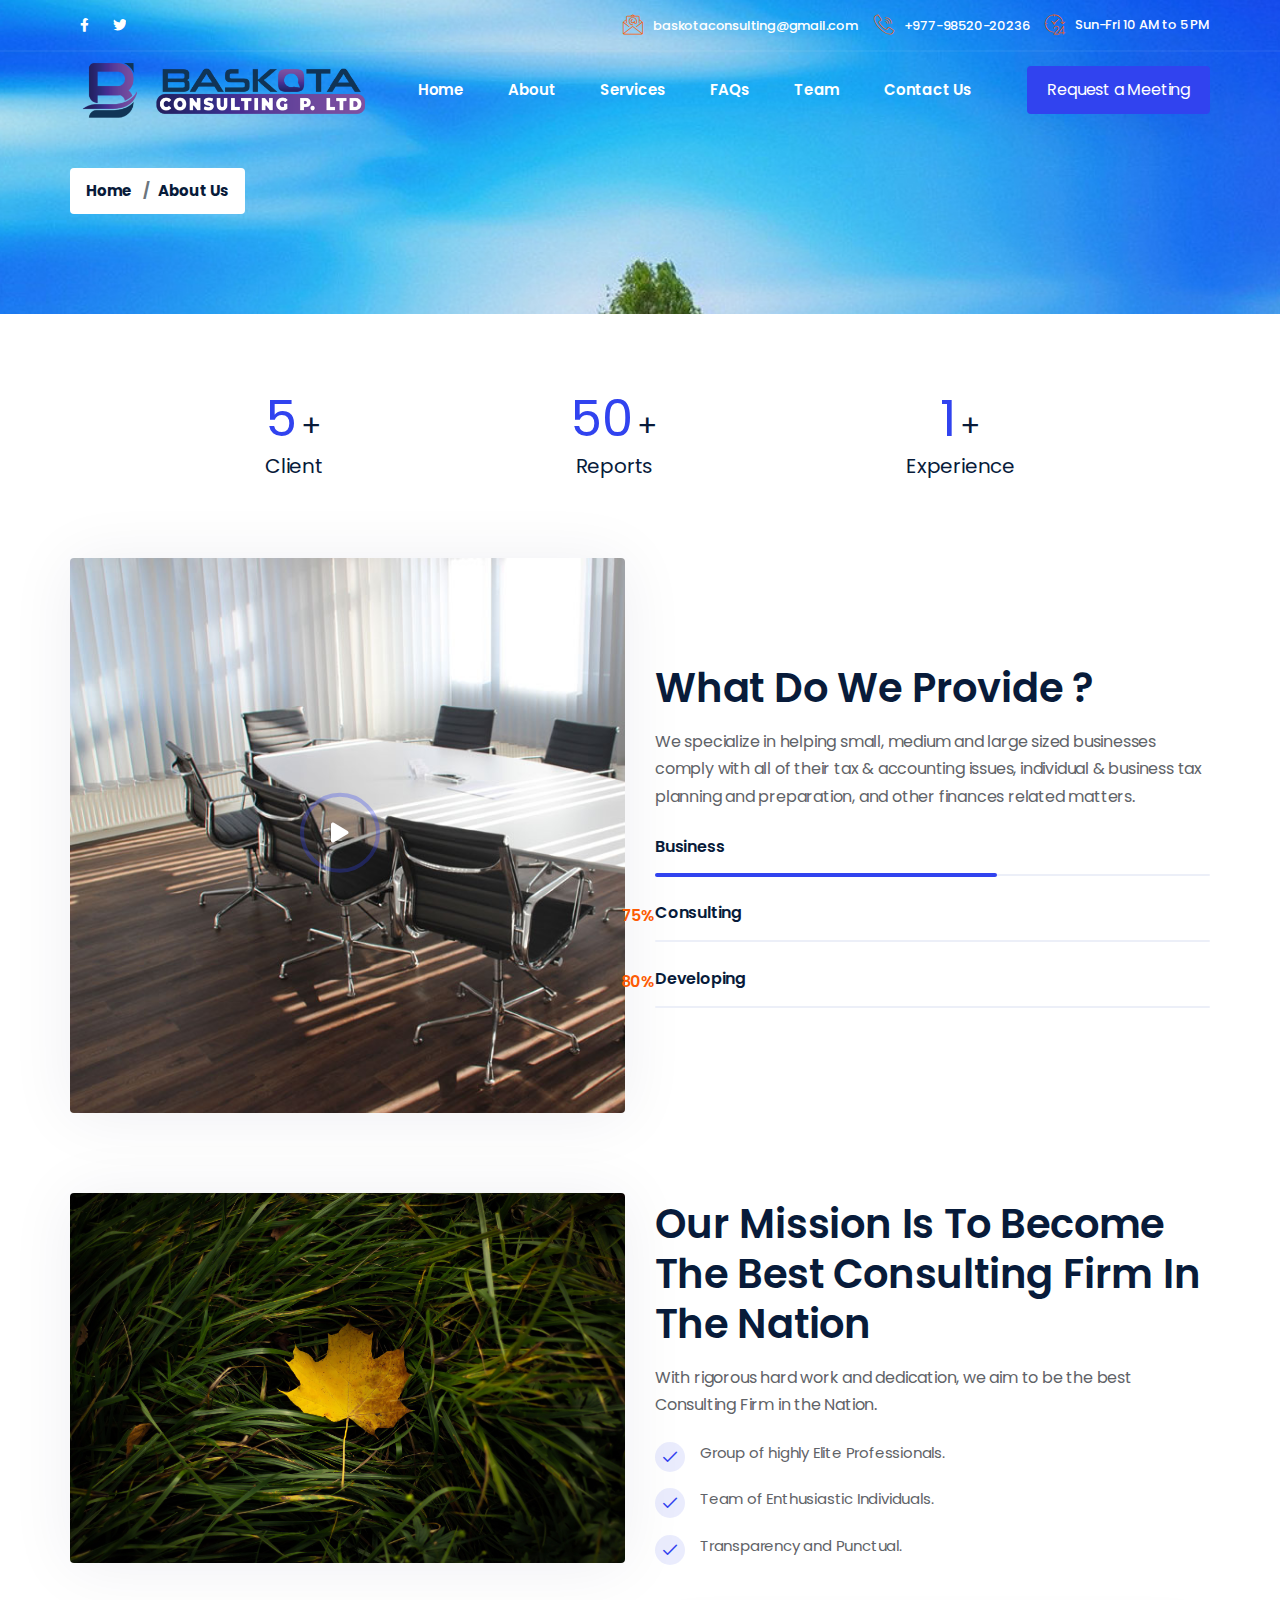
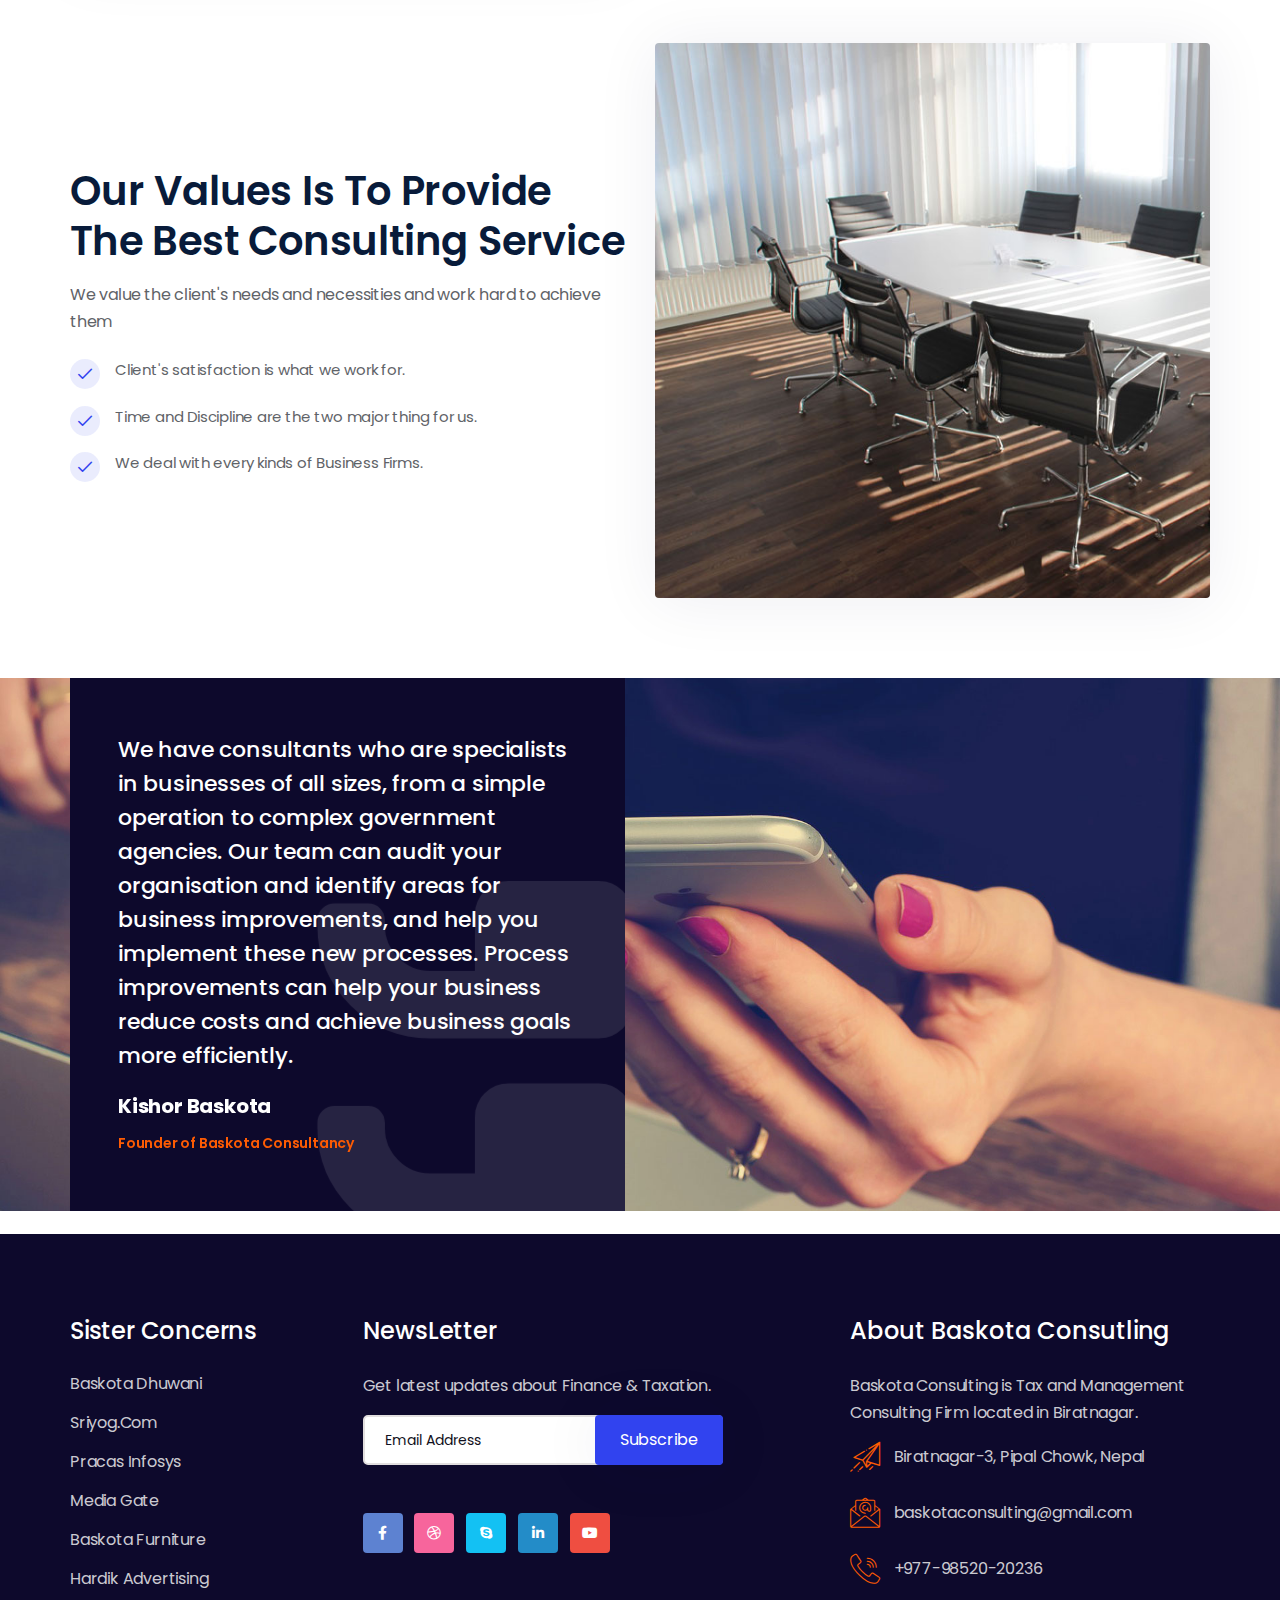
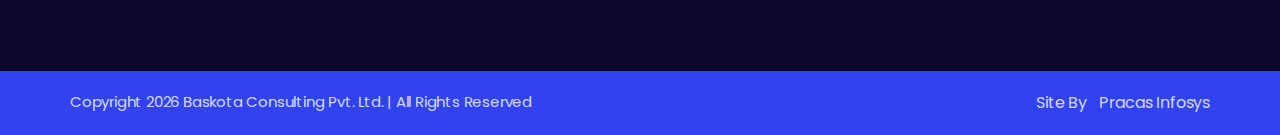
==== commit 62c61b56: "updated" ====
--- a/about.htm
+++ b/about.htm
@@ -442,7 +442,7 @@
     <div class="container">
       <div class="copyright">
         <div class="row">
-          <div class="col-lg-6"> <span>Copyright <?php echo date("Y"); ?> Baskota Consulting Pvt. Ltd. | All Rights Reserved</span>
+          <div class="col-lg-6"> <span>Copyright <span id="year"></span> Baskota Consulting Pvt. Ltd. | All Rights Reserved</span>
           </div>
           <div class="col-lg-6 text-lg-right footer-list md-mt-2">
             <ul class="list-inline">
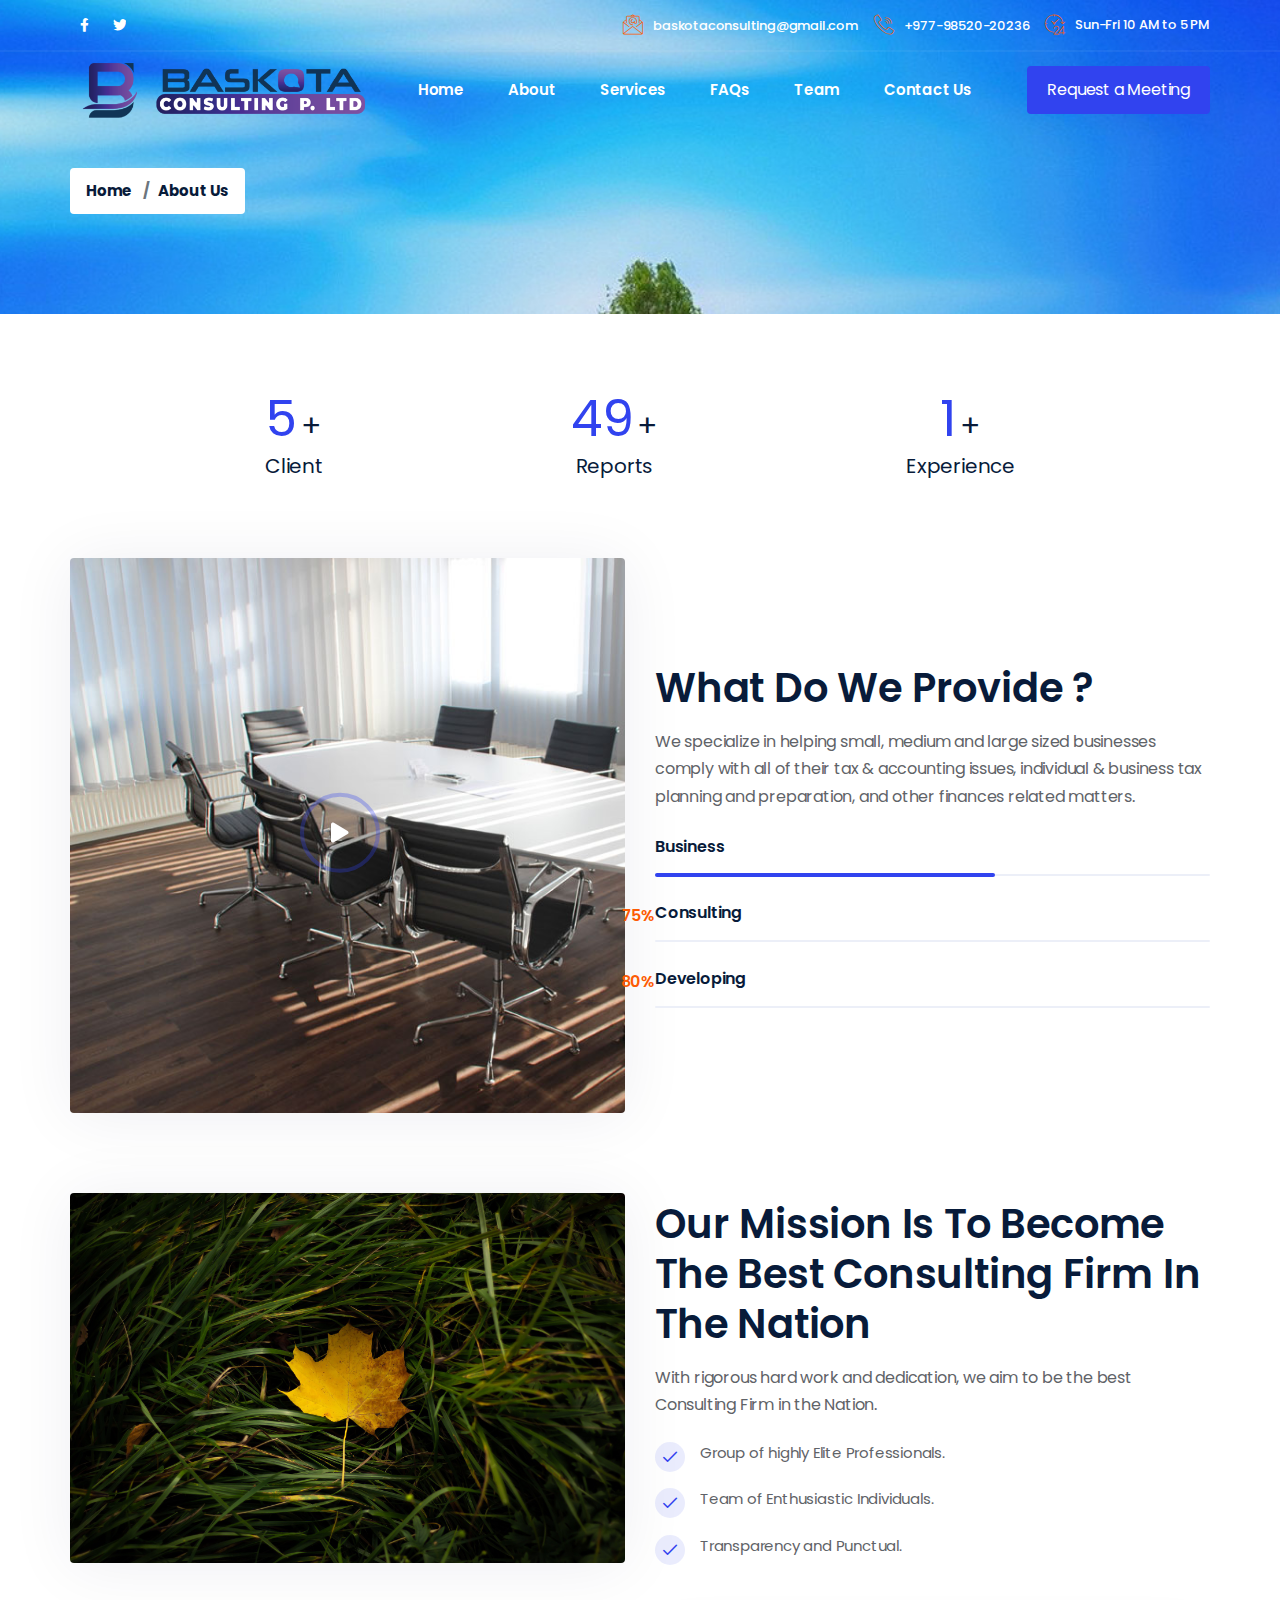
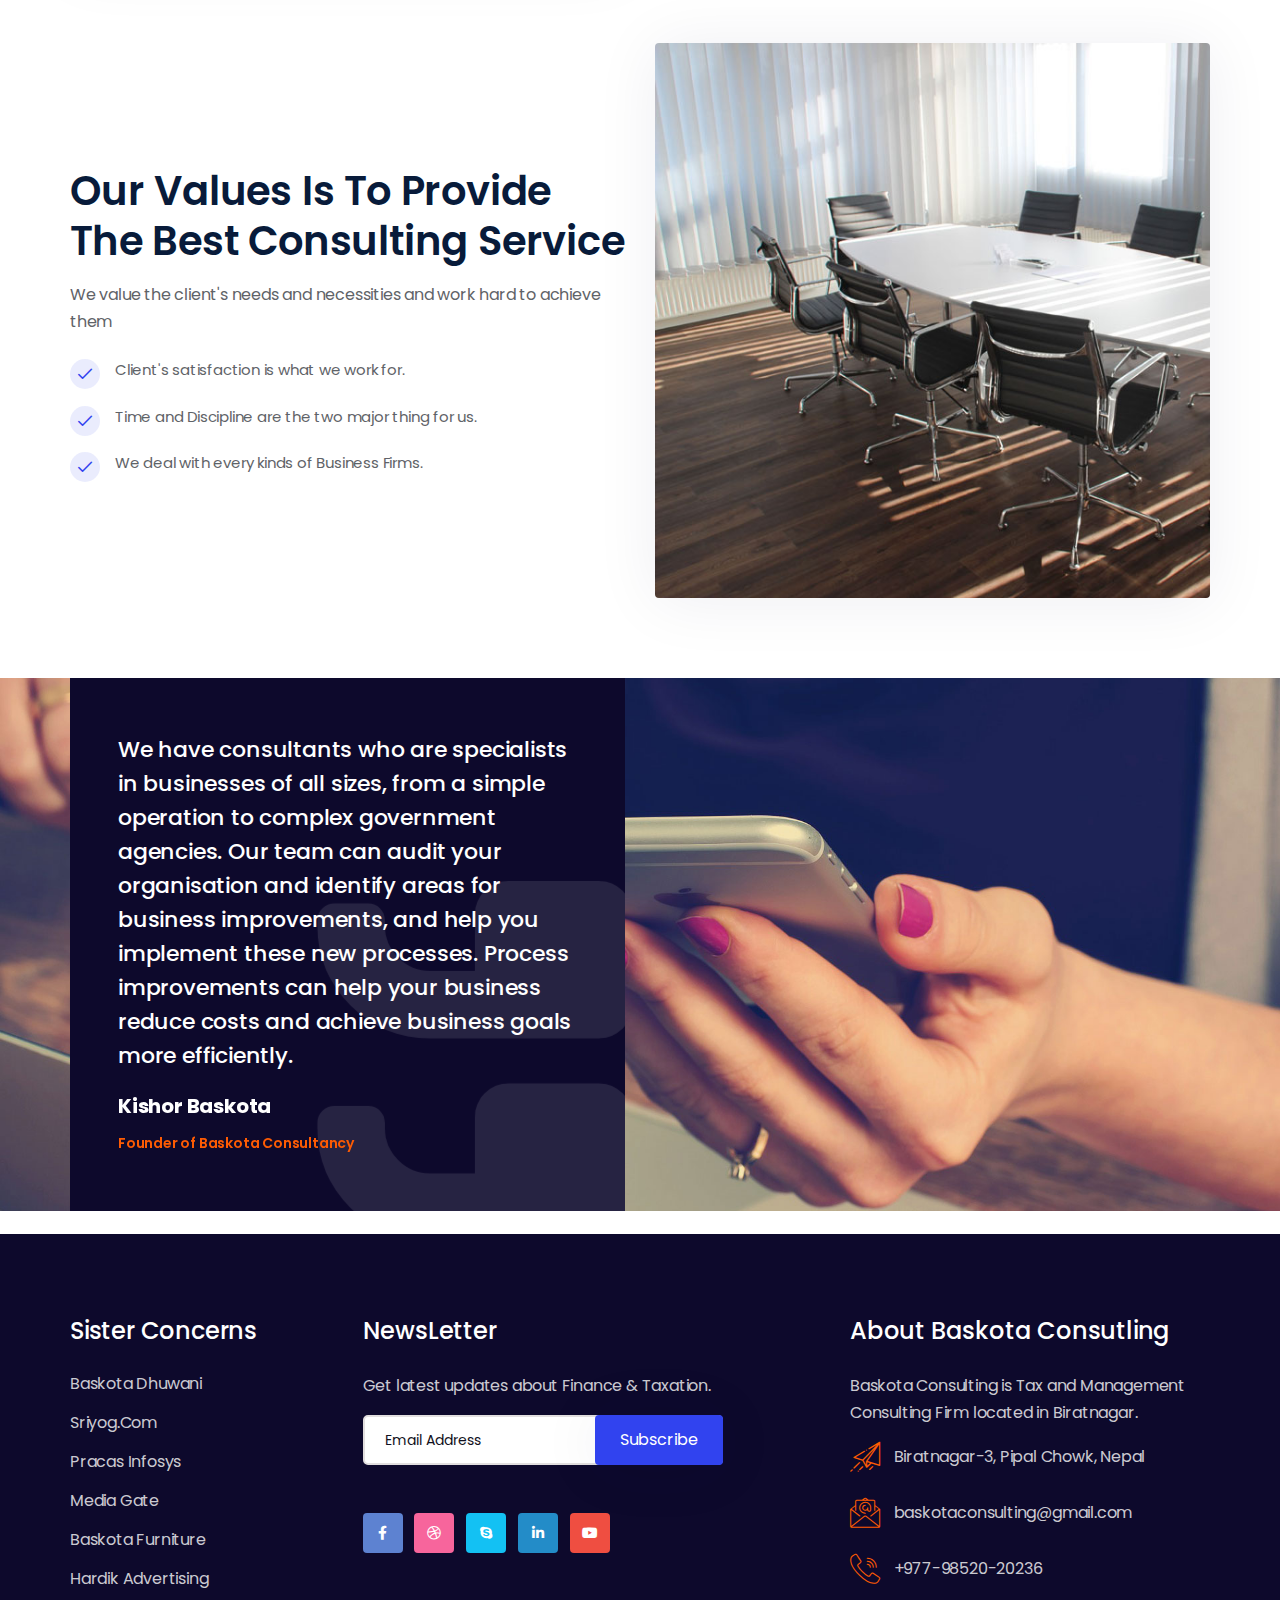
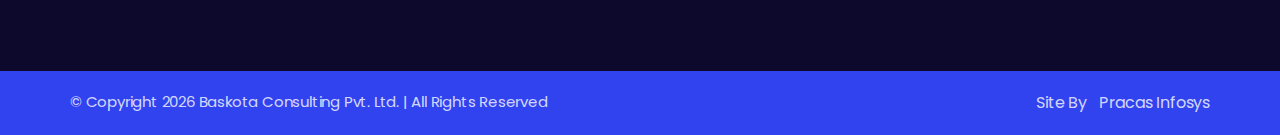
==== commit 563b7bfb: "updated" ====
--- a/about.htm
+++ b/about.htm
@@ -442,7 +442,7 @@
     <div class="container">
       <div class="copyright">
         <div class="row">
-          <div class="col-lg-6"> <span>Copyright <span id="year"></span> Baskota Consulting Pvt. Ltd. | All Rights Reserved</span>
+          <div class="col-lg-6"> <span>&copy; Copyright <span id="year"></span> Baskota Consulting Pvt. Ltd. | All Rights Reserved</span>
           </div>
           <div class="col-lg-6 text-lg-right footer-list md-mt-2">
             <ul class="list-inline">
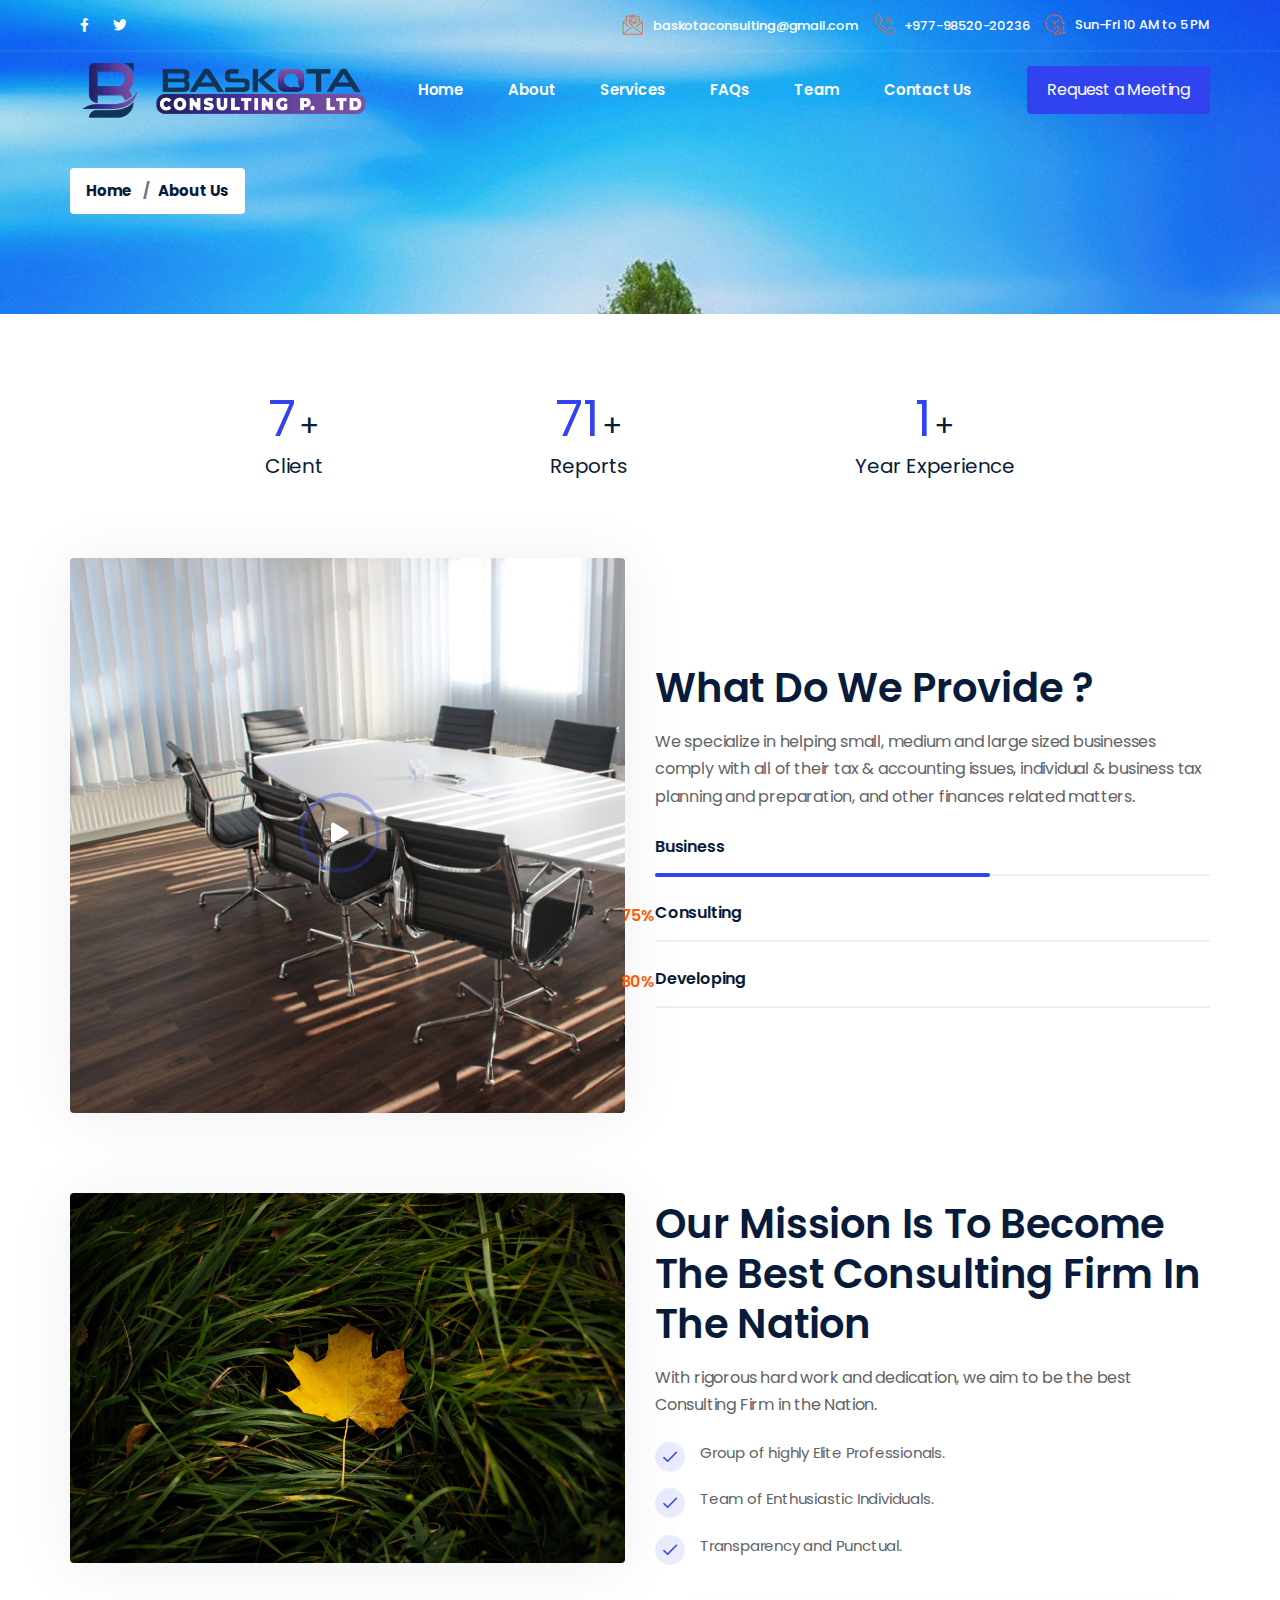
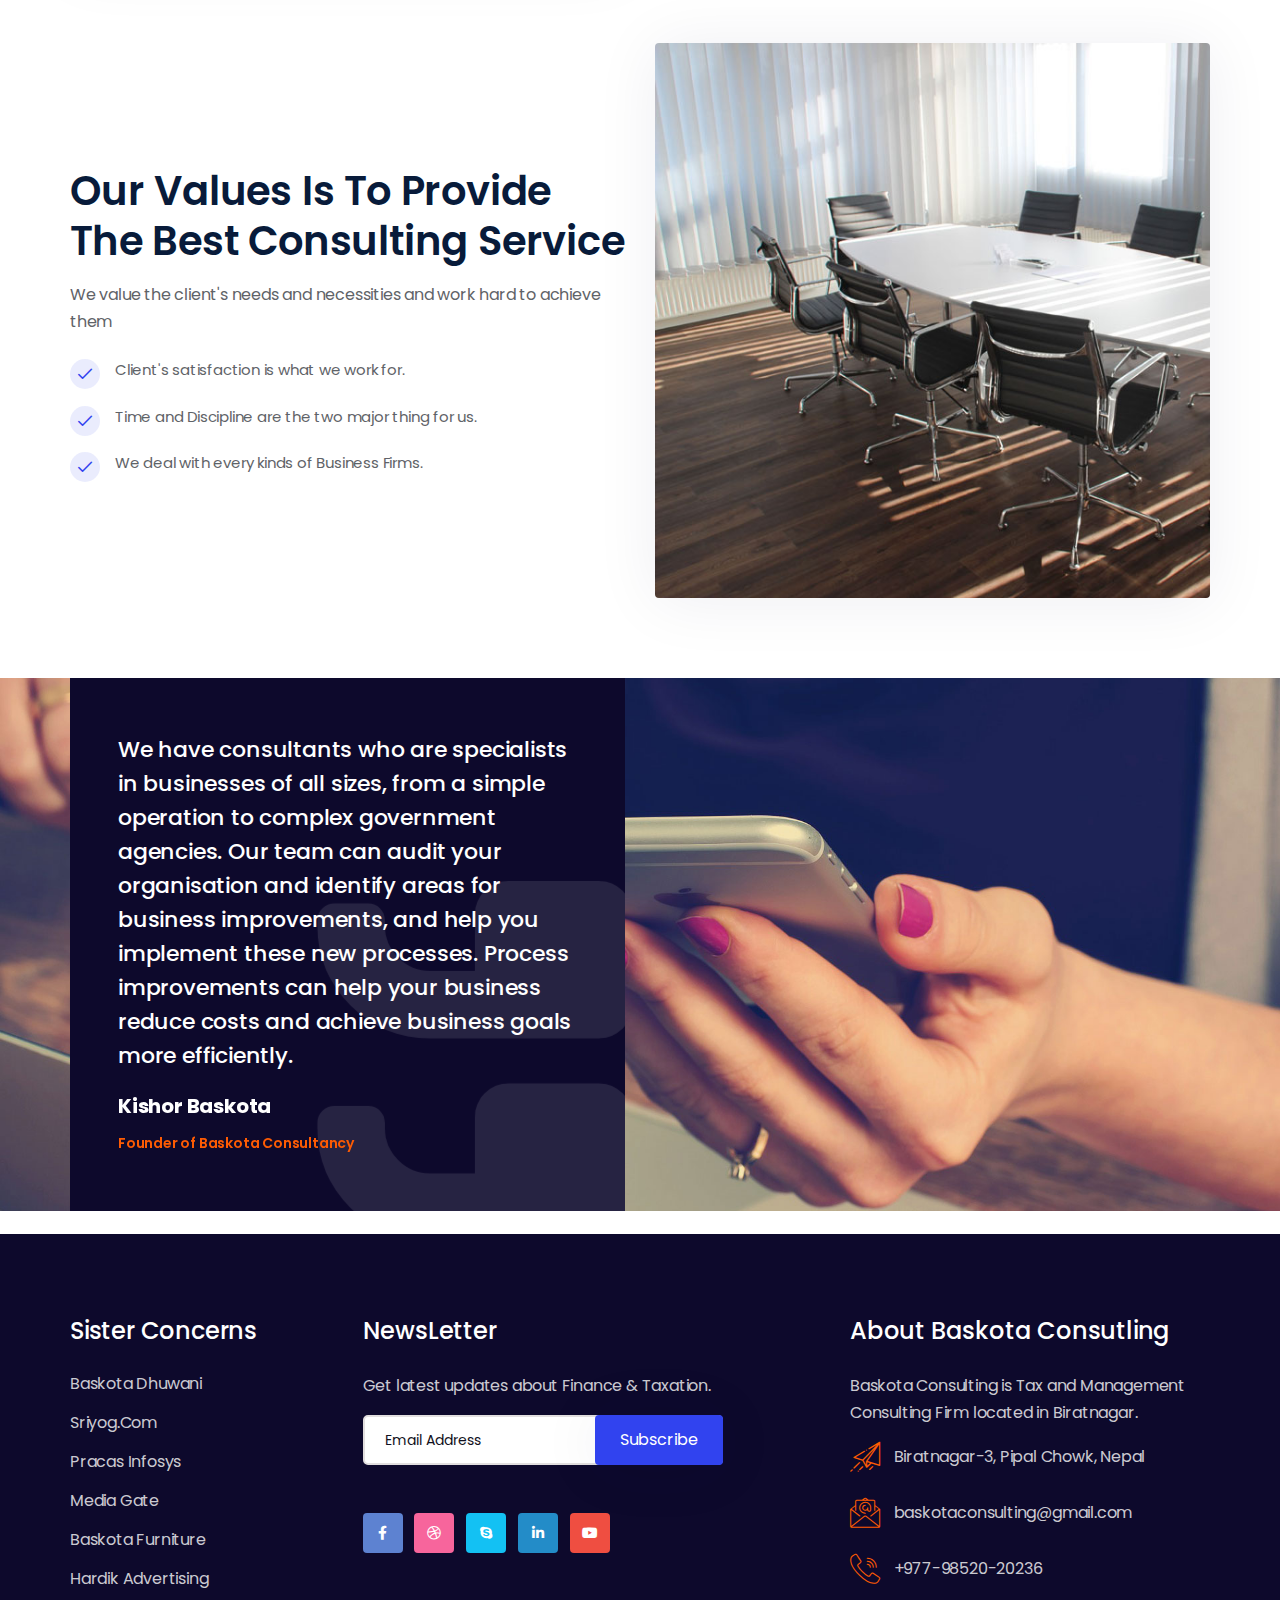
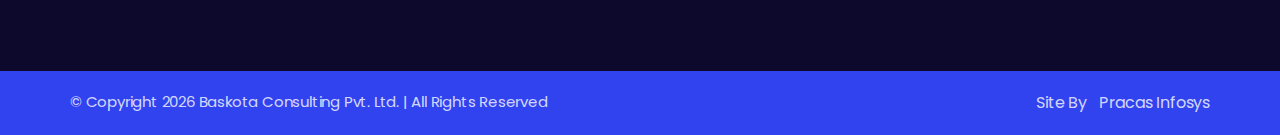
==== commit a2ed76d5: "updated" ====
--- a/about.htm
+++ b/about.htm
@@ -50,7 +50,7 @@
         <div class="col-md-12 d-flex align-items-center justify-content-between">
             <div class="social-icons">
               <ul class="list-inline">
-                <li><a href="#"><i class="fab fa-facebook-f"></i></a>
+                <li><a href="https://www.facebook.com/baskota20236/" target="_blank"><i class="fab fa-facebook-f"></i></a>
                 </li>
                 <li><a href="#"><i class="fab fa-twitter"></i></a>
                 </li>
@@ -188,17 +188,17 @@
     <div class="row justify-content-center text-center">
       <div class="col-md-8 col-12">
         <div class="d-sm-flex align-items-center justify-content-between">
-          <div class="counter"> <span class="count-number" data-to="100" data-speed="7000">15</span>
+          <div class="counter"> <span class="count-number" data-to="100" data-speed="5000">15</span>
             <span>+</span>
             <h6>Client </h6>
           </div>
-          <div class="counter xs-mt-5"> <span class="count-number" data-to="1000" data-speed="7000">235</span>
+          <div class="counter xs-mt-5"> <span class="count-number" data-to="1000" data-speed="5000">235</span>
             <span>+</span>
             <h6>Reports</h6>
           </div>
-          <div class="counter xs-mt-5"> <span class="count-number" data-to="20" data-speed="7000">7</span>
+          <div class="counter xs-mt-5"> <span class="count-number" data-to="20" data-speed="5000">7</span>
             <span>+</span>
-            <h6>Experience </h6>
+            <h6>Year Experience </h6>
           </div>
         </div>
       </div>
@@ -407,7 +407,7 @@
           </div>
           <div class="social-icons social-colored mt-5">
             <ul class="list-inline">
-              <li class="social-facebook"><a href="#"><i class="fab fa-facebook-f"></i></a>
+              <li class="social-facebook"><a href="https://www.facebook.com/baskota20236/" target="_blank"><i class="fab fa-facebook-f"></i></a>
               </li>
               <li class="social-dribbble"><a href="#"><i class="fab fa-dribbble"></i></a>
               </li>
